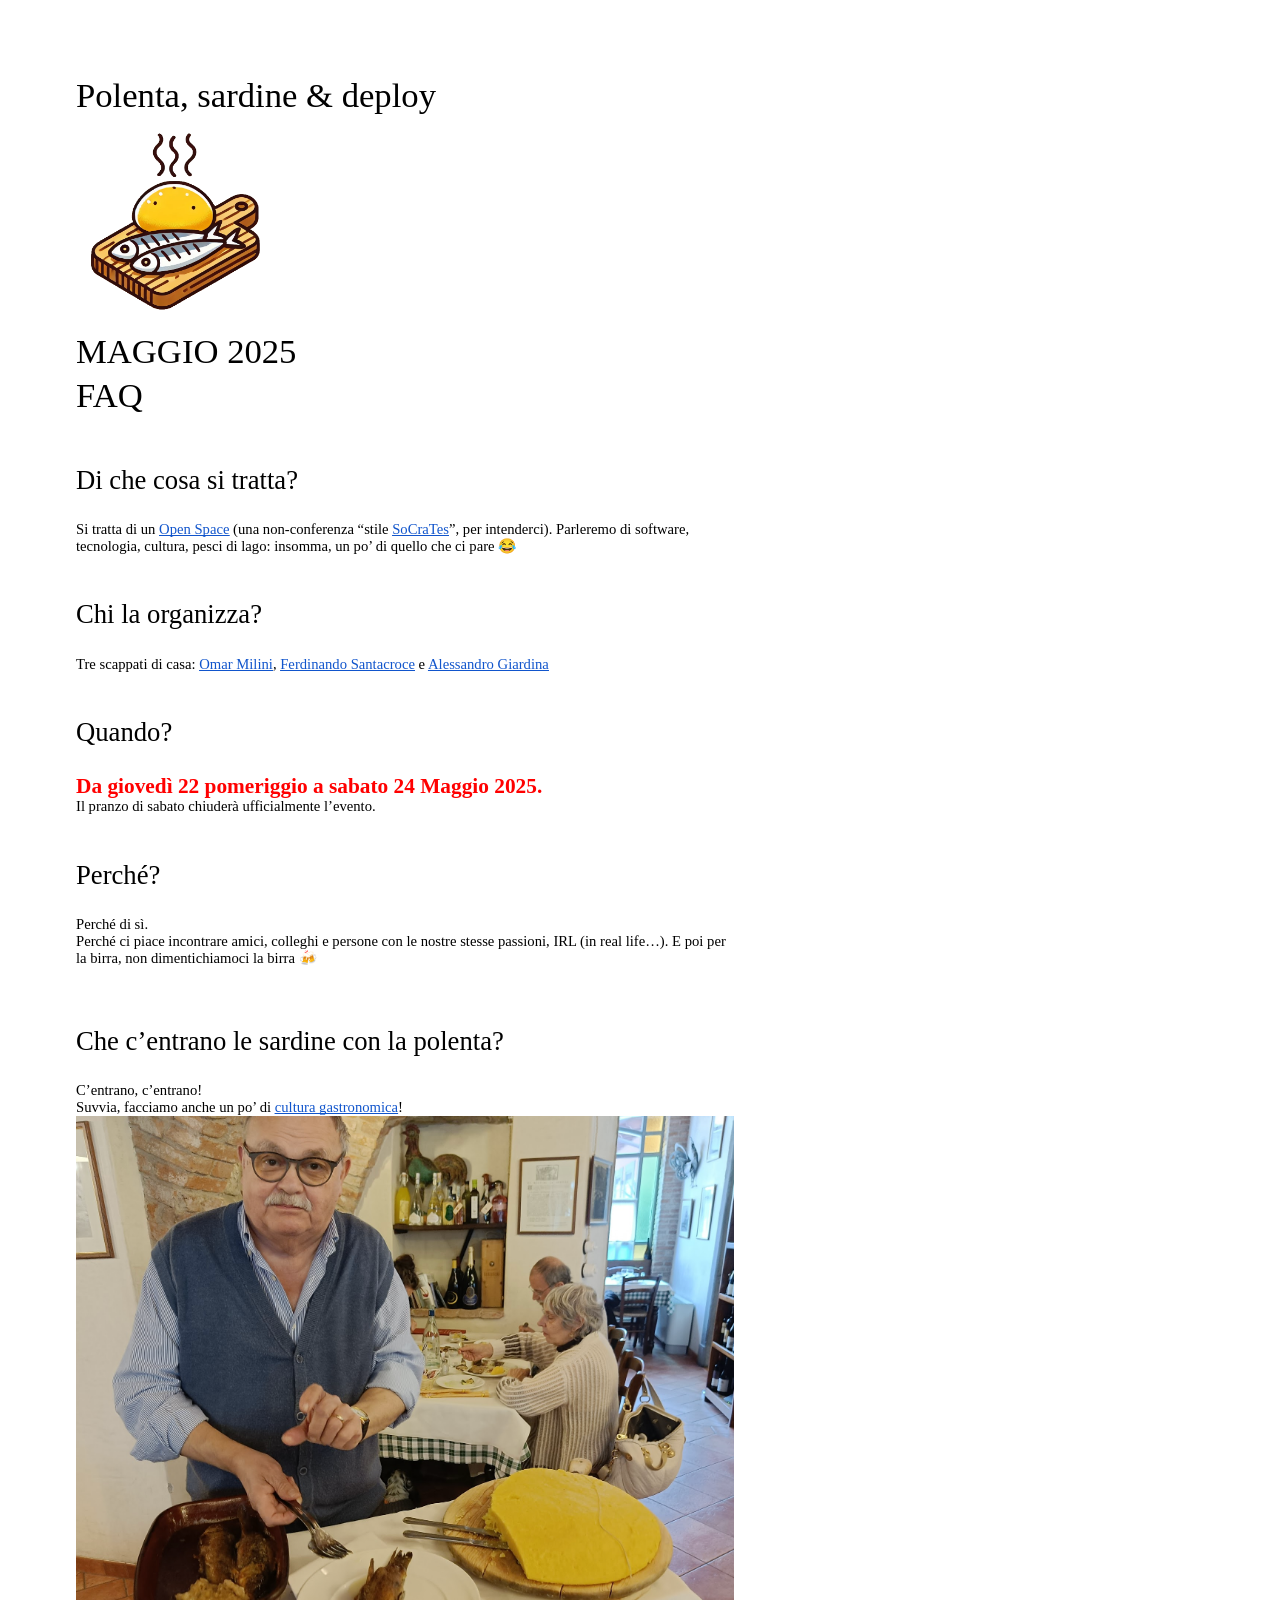
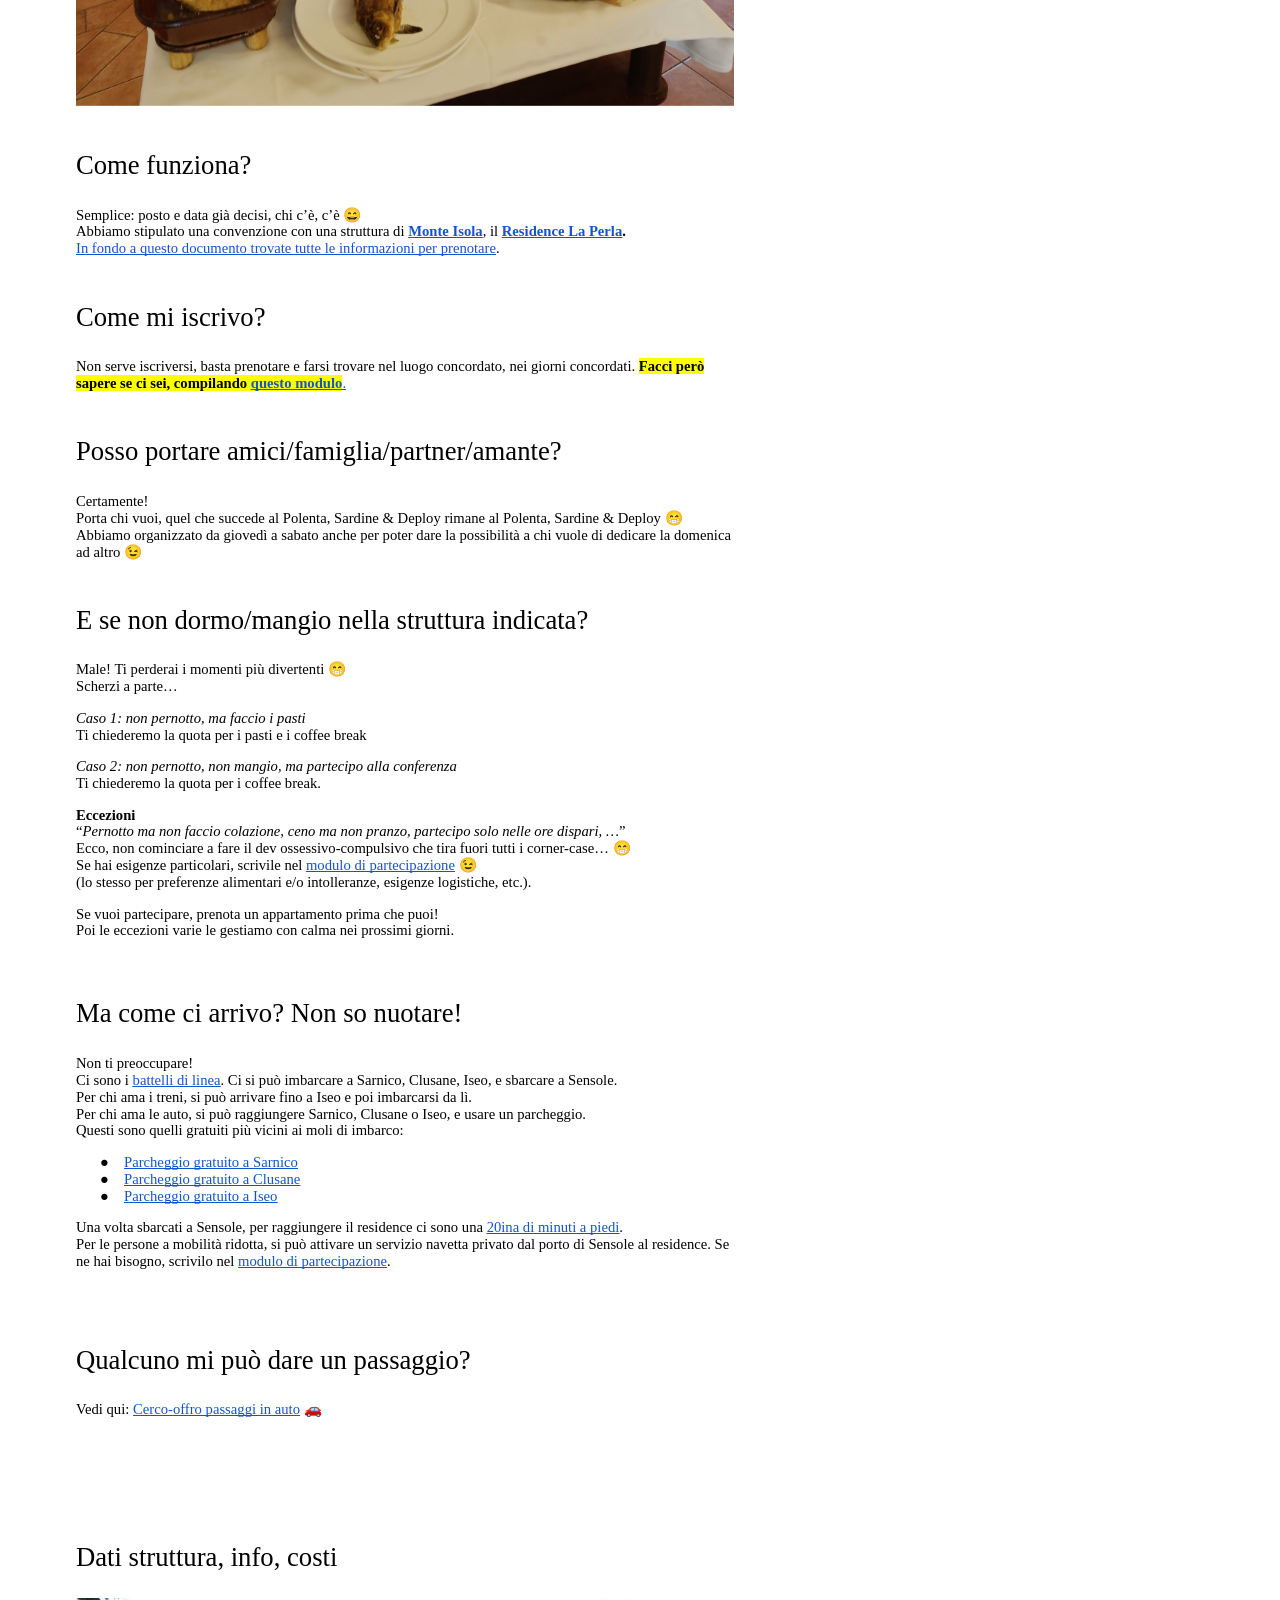
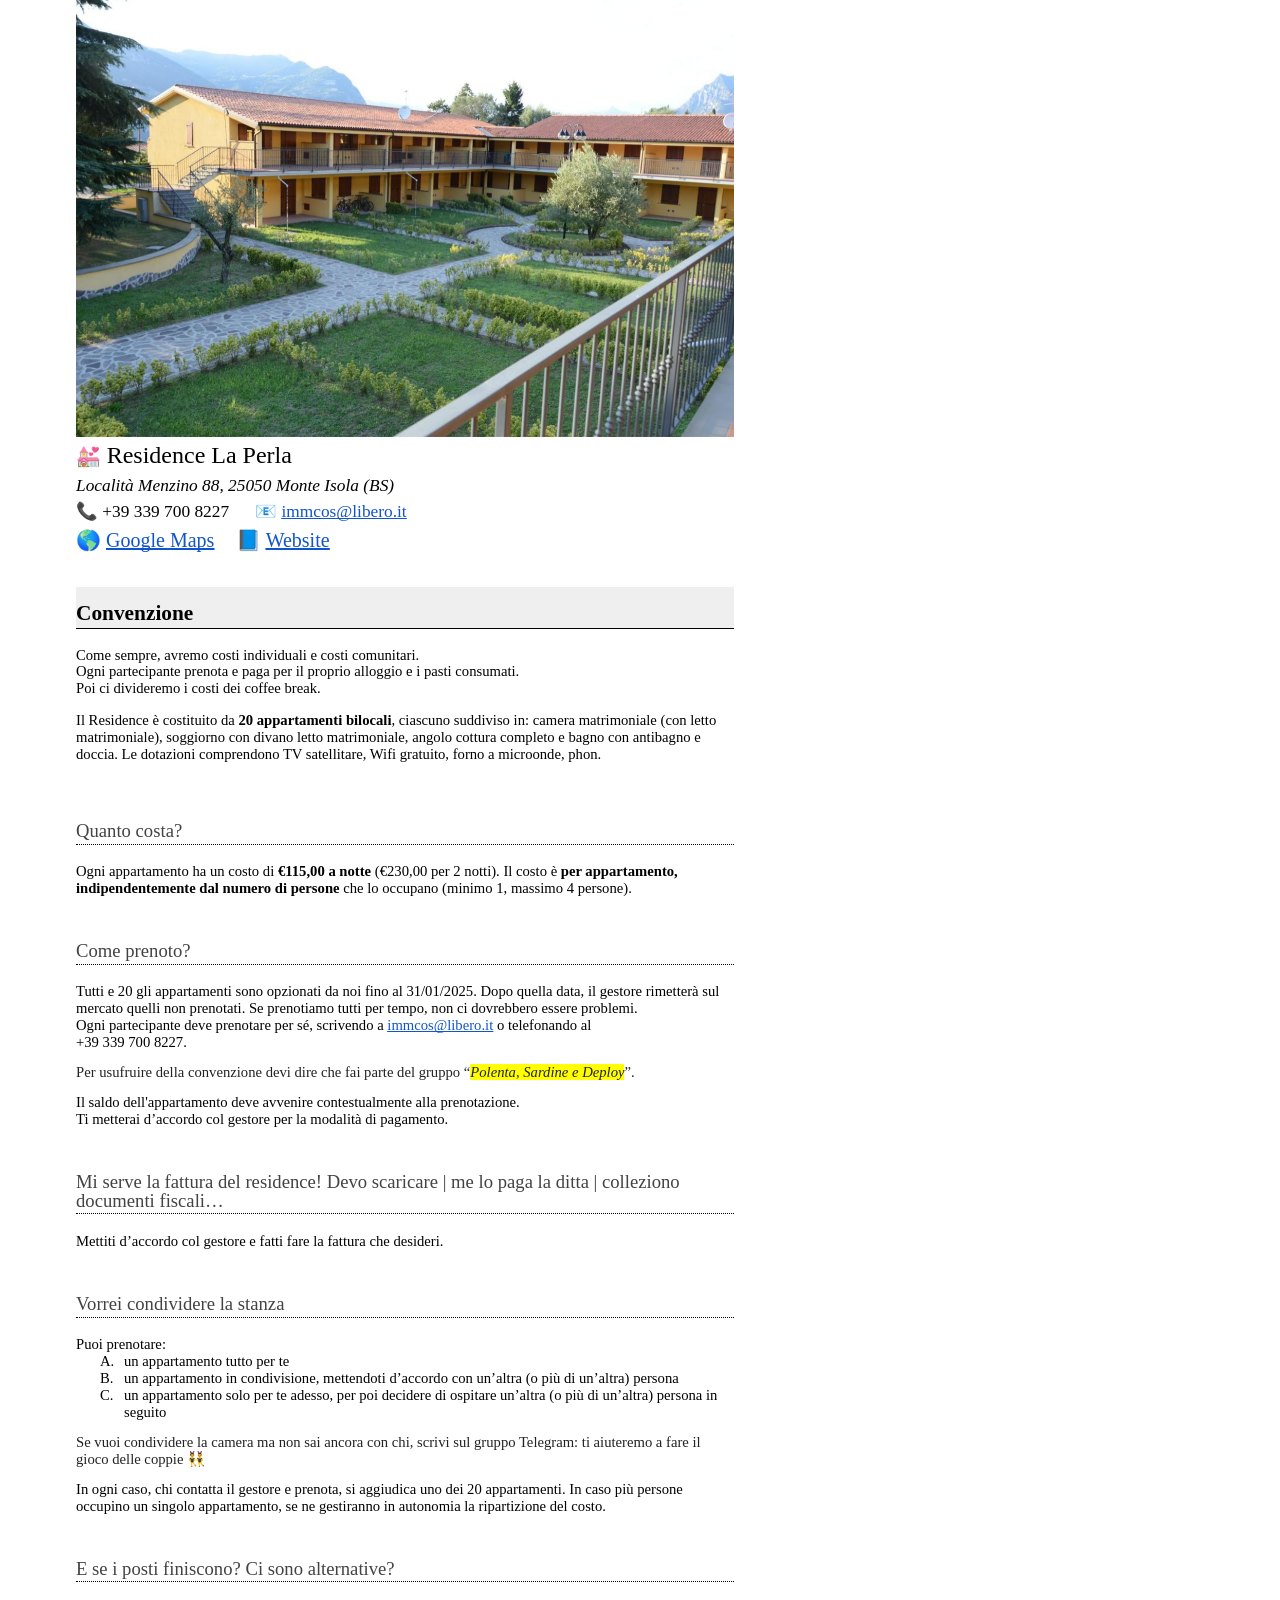
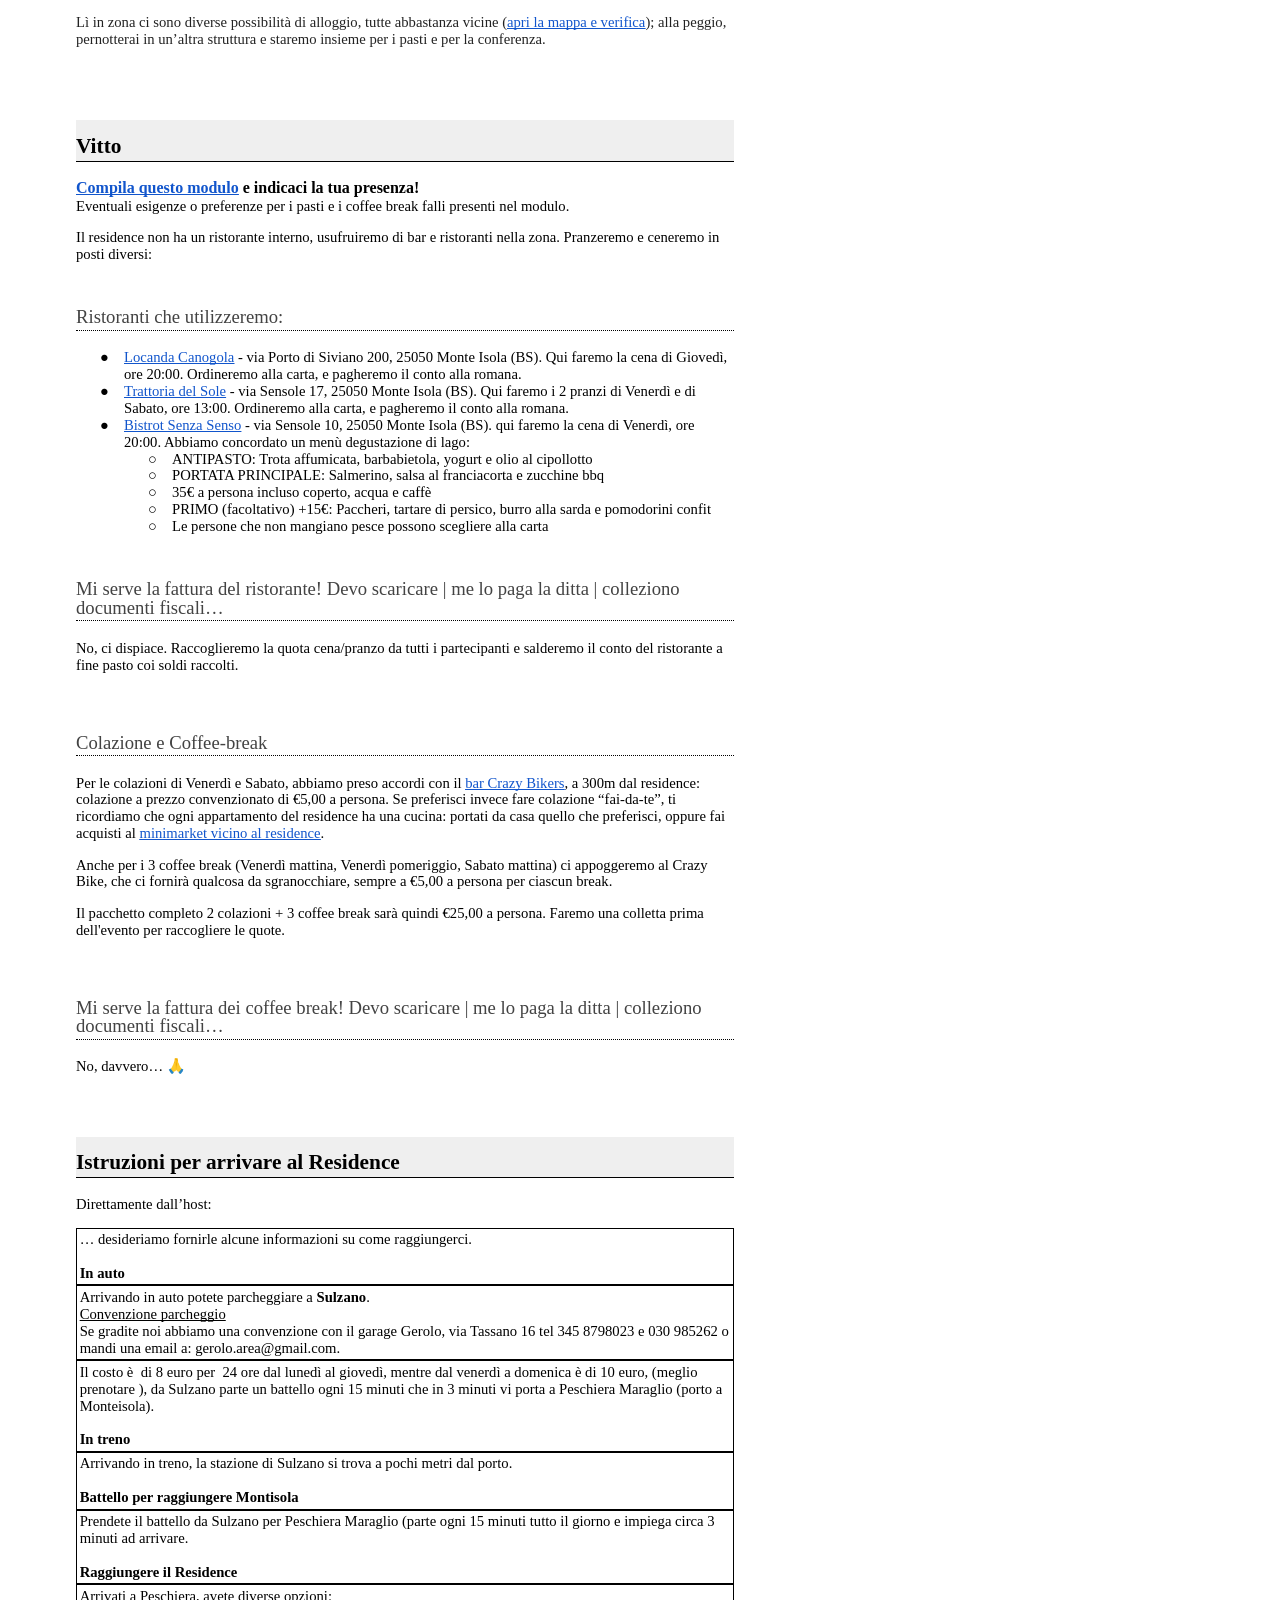
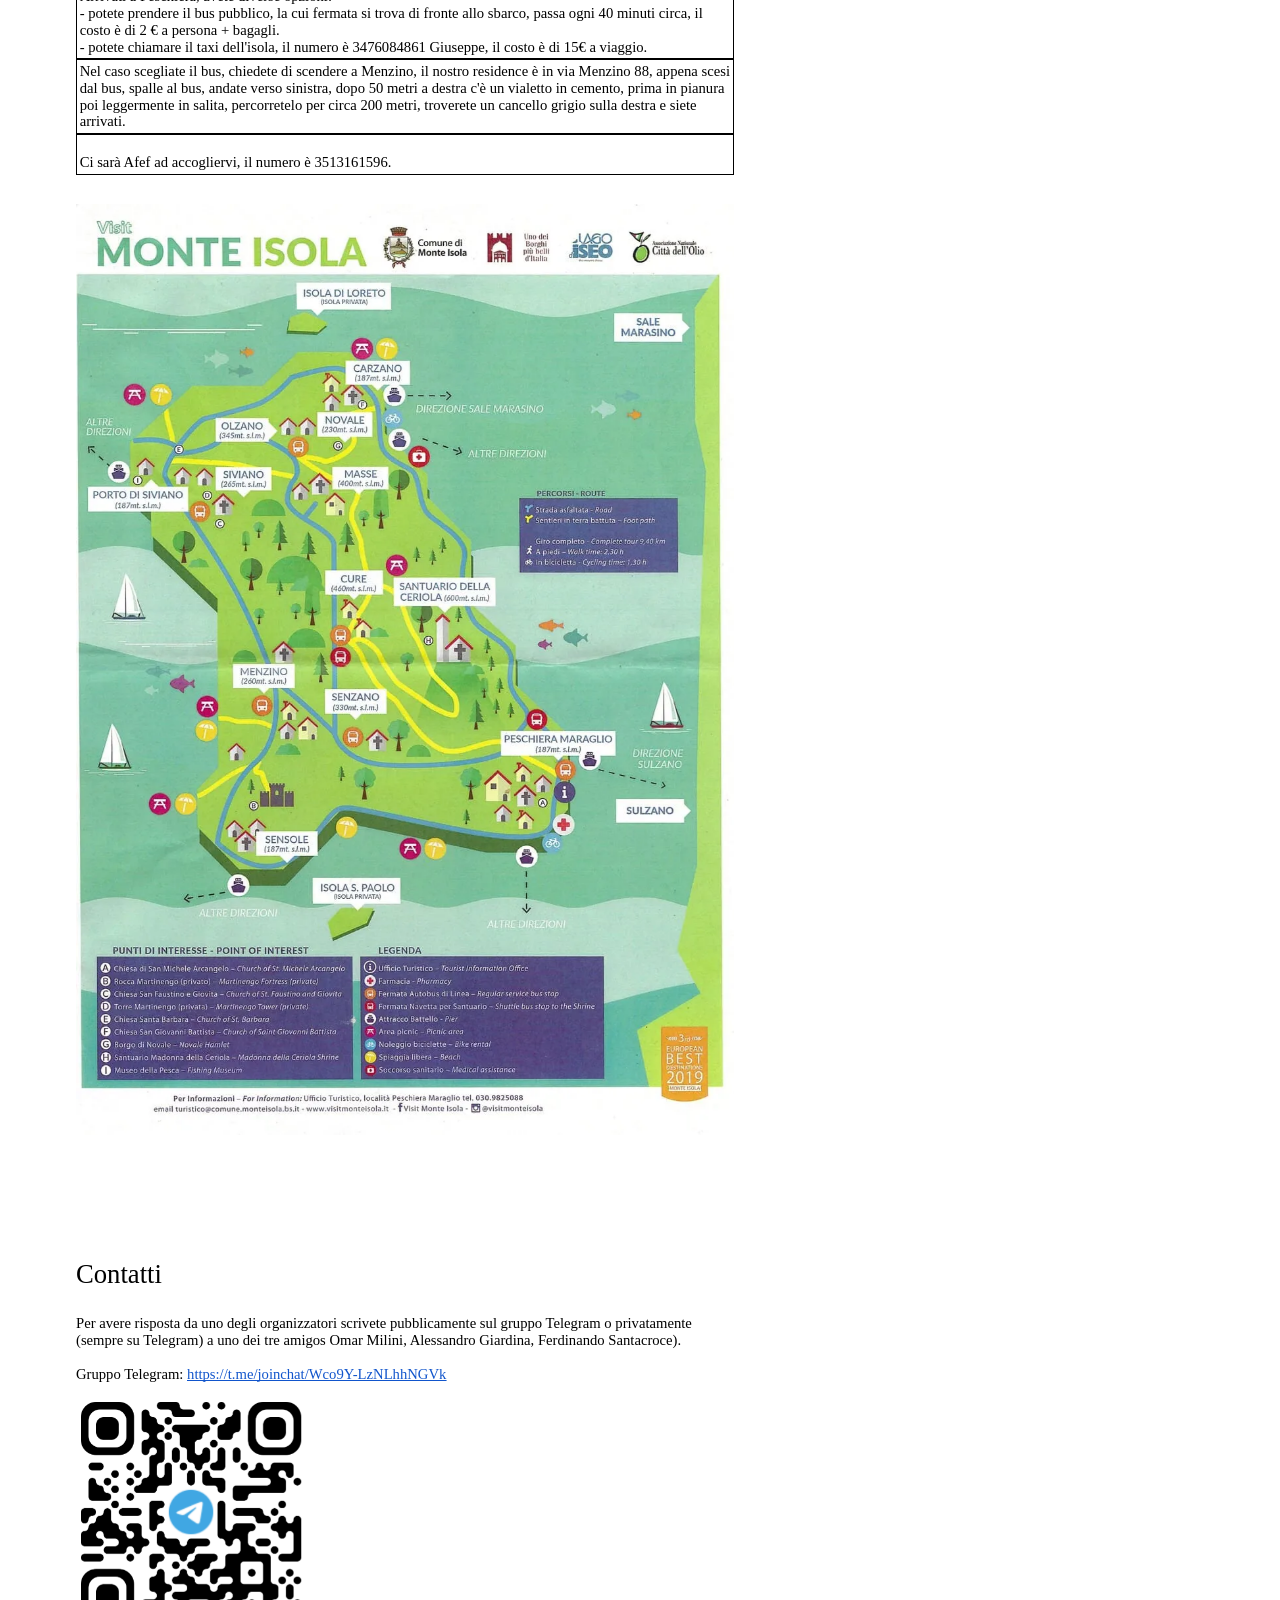
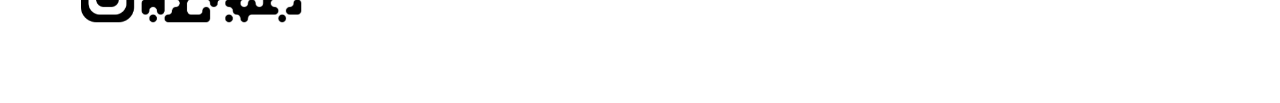
==== src/index.html @ 8df23fcb "feat: new, impoved UI copied from FAQs" ====
<html><head><meta content="text/html; charset=UTF-8" http-equiv="content-type"><style type="text/css">@import url(https://themes.googleusercontent.com/fonts/css?kit=LQfTY8-WS7S6RP_29Lu5dLetF-41H8SYWBcdNyyAQiZOAOKwgLD3OFWU6qJv9MG3);.lst-kix_561k3ydns3uu-4>li{counter-increment:lst-ctn-kix_561k3ydns3uu-4}ol.lst-kix_561k3ydns3uu-0.start{counter-reset:lst-ctn-kix_561k3ydns3uu-0 0}ul.lst-kix_s0vwo1vzavef-8{list-style-type:none}.lst-kix_poyidcszsy5t-5>li:before{content:"\0025a0   "}ul.lst-kix_s0vwo1vzavef-7{list-style-type:none}.lst-kix_poyidcszsy5t-6>li:before{content:"\0025cf   "}.lst-kix_poyidcszsy5t-7>li:before{content:"\0025cb   "}.lst-kix_poyidcszsy5t-8>li:before{content:"\0025a0   "}ol.lst-kix_561k3ydns3uu-3.start{counter-reset:lst-ctn-kix_561k3ydns3uu-3 0}.lst-kix_561k3ydns3uu-3>li{counter-increment:lst-ctn-kix_561k3ydns3uu-3}.lst-kix_u42r7cacfz7d-2>li:before{content:"\0025a0   "}.lst-kix_u42r7cacfz7d-3>li:before{content:"\0025cf   "}ol.lst-kix_561k3ydns3uu-8.start{counter-reset:lst-ctn-kix_561k3ydns3uu-8 0}ol.lst-kix_561k3ydns3uu-6.start{counter-reset:lst-ctn-kix_561k3ydns3uu-6 0}.lst-kix_u42r7cacfz7d-5>li:before{content:"\0025a0   "}.lst-kix_u42r7cacfz7d-4>li:before{content:"\0025cb   "}.lst-kix_u42r7cacfz7d-6>li:before{content:"\0025cf   "}.lst-kix_poyidcszsy5t-3>li:before{content:"\0025cf   "}.lst-kix_poyidcszsy5t-4>li:before{content:"\0025cb   "}.lst-kix_u42r7cacfz7d-8>li:before{content:"\0025a0   "}.lst-kix_u42r7cacfz7d-7>li:before{content:"\0025cb   "}.lst-kix_poyidcszsy5t-2>li:before{content:"\0025a0   "}ul.lst-kix_7abxh1cz2wq4-0{list-style-type:none}ul.lst-kix_7abxh1cz2wq4-1{list-style-type:none}.lst-kix_poyidcszsy5t-0>li:before{content:"\0025cf   "}ul.lst-kix_7abxh1cz2wq4-2{list-style-type:none}ul.lst-kix_7abxh1cz2wq4-3{list-style-type:none}ul.lst-kix_7abxh1cz2wq4-4{list-style-type:none}ul.lst-kix_7abxh1cz2wq4-5{list-style-type:none}.lst-kix_poyidcszsy5t-1>li:before{content:"\0025cb   "}ul.lst-kix_7abxh1cz2wq4-6{list-style-type:none}ul.lst-kix_7abxh1cz2wq4-7{list-style-type:none}ul.lst-kix_7abxh1cz2wq4-8{list-style-type:none}.lst-kix_s0vwo1vzavef-1>li:before{content:"\0025cb   "}.lst-kix_s0vwo1vzavef-0>li:before{content:"\0025cf   "}.lst-kix_s0vwo1vzavef-6>li:before{content:"\0025cf   "}ul.lst-kix_tz69rwq9x36a-4{list-style-type:none}ul.lst-kix_tz69rwq9x36a-3{list-style-type:none}.lst-kix_561k3ydns3uu-5>li:before{content:"" counter(lst-ctn-kix_561k3ydns3uu-5,lower-roman) ". "}ul.lst-kix_tz69rwq9x36a-2{list-style-type:none}ul.lst-kix_tz69rwq9x36a-1{list-style-type:none}.lst-kix_561k3ydns3uu-6>li:before{content:"" counter(lst-ctn-kix_561k3ydns3uu-6,decimal) ". "}.lst-kix_s0vwo1vzavef-5>li:before{content:"\0025a0   "}ul.lst-kix_tz69rwq9x36a-0{list-style-type:none}.lst-kix_s0vwo1vzavef-4>li:before{content:"\0025cb   "}.lst-kix_561k3ydns3uu-8>li:before{content:"" counter(lst-ctn-kix_561k3ydns3uu-8,lower-roman) ". "}.lst-kix_s0vwo1vzavef-3>li:before{content:"\0025cf   "}.lst-kix_561k3ydns3uu-7>li:before{content:"" counter(lst-ctn-kix_561k3ydns3uu-7,lower-latin) ". "}.lst-kix_s0vwo1vzavef-2>li:before{content:"\0025a0   "}ol.lst-kix_561k3ydns3uu-1.start{counter-reset:lst-ctn-kix_561k3ydns3uu-1 0}.lst-kix_561k3ydns3uu-4>li:before{content:"" counter(lst-ctn-kix_561k3ydns3uu-4,lower-latin) ". "}.lst-kix_s0vwo1vzavef-7>li:before{content:"\0025cb   "}.lst-kix_561k3ydns3uu-3>li:before{content:"" counter(lst-ctn-kix_561k3ydns3uu-3,decimal) ". "}.lst-kix_561k3ydns3uu-2>li{counter-increment:lst-ctn-kix_561k3ydns3uu-2}.lst-kix_561k3ydns3uu-2>li:before{content:"" counter(lst-ctn-kix_561k3ydns3uu-2,lower-roman) ". "}.lst-kix_s0vwo1vzavef-8>li:before{content:"\0025a0   "}.lst-kix_561k3ydns3uu-5>li{counter-increment:lst-ctn-kix_561k3ydns3uu-5}.lst-kix_561k3ydns3uu-0>li:before{content:"" counter(lst-ctn-kix_561k3ydns3uu-0,upper-latin) ". "}.lst-kix_7abxh1cz2wq4-8>li:before{content:"\0025a0   "}.lst-kix_561k3ydns3uu-1>li:before{content:"" counter(lst-ctn-kix_561k3ydns3uu-1,lower-latin) ". "}.lst-kix_561k3ydns3uu-8>li{counter-increment:lst-ctn-kix_561k3ydns3uu-8}ol.lst-kix_561k3ydns3uu-7.start{counter-reset:lst-ctn-kix_561k3ydns3uu-7 0}ul.lst-kix_poyidcszsy5t-8{list-style-type:none}ul.lst-kix_poyidcszsy5t-7{list-style-type:none}.lst-kix_7abxh1cz2wq4-7>li:before{content:"\0025cb   "}.lst-kix_7abxh1cz2wq4-6>li:before{content:"\0025cf   "}.lst-kix_7abxh1cz2wq4-4>li:before{content:"\0025cb   "}.lst-kix_7abxh1cz2wq4-3>li:before{content:"\0025cf   "}.lst-kix_7abxh1cz2wq4-5>li:before{content:"\0025a0   "}.lst-kix_7abxh1cz2wq4-0>li:before{content:"\0025cf   "}.lst-kix_7abxh1cz2wq4-1>li:before{content:"\0025cb   "}.lst-kix_7abxh1cz2wq4-2>li:before{content:"\0025a0   "}.lst-kix_2oaytfofjln9-5>li:before{content:"\0025a0   "}ul.lst-kix_tz69rwq9x36a-8{list-style-type:none}ul.lst-kix_tz69rwq9x36a-7{list-style-type:none}ul.lst-kix_tz69rwq9x36a-6{list-style-type:none}.lst-kix_2oaytfofjln9-6>li:before{content:"\0025cf   "}ul.lst-kix_tz69rwq9x36a-5{list-style-type:none}.lst-kix_2oaytfofjln9-7>li:before{content:"\0025cb   "}.lst-kix_2oaytfofjln9-8>li:before{content:"\0025a0   "}ul.lst-kix_poyidcszsy5t-2{list-style-type:none}ul.lst-kix_poyidcszsy5t-1{list-style-type:none}ol.lst-kix_561k3ydns3uu-2.start{counter-reset:lst-ctn-kix_561k3ydns3uu-2 0}ul.lst-kix_poyidcszsy5t-0{list-style-type:none}ul.lst-kix_poyidcszsy5t-6{list-style-type:none}ul.lst-kix_poyidcszsy5t-5{list-style-type:none}ul.lst-kix_poyidcszsy5t-4{list-style-type:none}ul.lst-kix_poyidcszsy5t-3{list-style-type:none}.lst-kix_561k3ydns3uu-7>li{counter-increment:lst-ctn-kix_561k3ydns3uu-7}.lst-kix_tz69rwq9x36a-3>li:before{content:"\0025cf   "}.lst-kix_tz69rwq9x36a-5>li:before{content:"\0025a0   "}.lst-kix_ivrfqybz5ep3-8>li:before{content:"\0025a0   "}.lst-kix_561k3ydns3uu-1>li{counter-increment:lst-ctn-kix_561k3ydns3uu-1}.lst-kix_tz69rwq9x36a-2>li:before{content:"\0025a0   "}.lst-kix_tz69rwq9x36a-6>li:before{content:"\0025cf   "}ul.lst-kix_2oaytfofjln9-7{list-style-type:none}.lst-kix_ivrfqybz5ep3-5>li:before{content:"\0025a0   "}ul.lst-kix_2oaytfofjln9-6{list-style-type:none}ul.lst-kix_2oaytfofjln9-8{list-style-type:none}.lst-kix_tz69rwq9x36a-1>li:before{content:"\0025cb   "}.lst-kix_tz69rwq9x36a-7>li:before{content:"\0025cb   "}.lst-kix_ivrfqybz5ep3-7>li:before{content:"\0025cb   "}ol.lst-kix_561k3ydns3uu-5.start{counter-reset:lst-ctn-kix_561k3ydns3uu-5 0}.lst-kix_ivrfqybz5ep3-6>li:before{content:"\0025cf   "}.lst-kix_tz69rwq9x36a-0>li:before{content:"\0025cf   "}.lst-kix_tz69rwq9x36a-8>li:before{content:"\0025a0   "}ul.lst-kix_2oaytfofjln9-1{list-style-type:none}ul.lst-kix_2oaytfofjln9-0{list-style-type:none}ul.lst-kix_2oaytfofjln9-3{list-style-type:none}ul.lst-kix_2oaytfofjln9-2{list-style-type:none}ul.lst-kix_2oaytfofjln9-5{list-style-type:none}.lst-kix_2oaytfofjln9-4>li:before{content:"\0025cb   "}ul.lst-kix_2oaytfofjln9-4{list-style-type:none}.lst-kix_2oaytfofjln9-3>li:before{content:"\0025cf   "}.lst-kix_561k3ydns3uu-0>li{counter-increment:lst-ctn-kix_561k3ydns3uu-0}.lst-kix_561k3ydns3uu-6>li{counter-increment:lst-ctn-kix_561k3ydns3uu-6}.lst-kix_2oaytfofjln9-2>li:before{content:"\0025a0   "}.lst-kix_tz69rwq9x36a-4>li:before{content:"\0025cb   "}.lst-kix_u42r7cacfz7d-1>li:before{content:"\0025cb   "}ul.lst-kix_ivrfqybz5ep3-7{list-style-type:none}ul.lst-kix_ivrfqybz5ep3-8{list-style-type:none}.lst-kix_u42r7cacfz7d-0>li:before{content:"\0025cf   "}ul.lst-kix_ivrfqybz5ep3-5{list-style-type:none}.lst-kix_2oaytfofjln9-1>li:before{content:"\0025cb   "}ul.lst-kix_ivrfqybz5ep3-6{list-style-type:none}ol.lst-kix_561k3ydns3uu-3{list-style-type:none}ol.lst-kix_561k3ydns3uu-2{list-style-type:none}ol.lst-kix_561k3ydns3uu-1{list-style-type:none}.lst-kix_2oaytfofjln9-0>li:before{content:"\0025cf   "}ol.lst-kix_561k3ydns3uu-0{list-style-type:none}ul.lst-kix_u42r7cacfz7d-8{list-style-type:none}ol.lst-kix_561k3ydns3uu-7{list-style-type:none}ul.lst-kix_u42r7cacfz7d-7{list-style-type:none}ol.lst-kix_561k3ydns3uu-6{list-style-type:none}ul.lst-kix_ivrfqybz5ep3-0{list-style-type:none}ol.lst-kix_561k3ydns3uu-5{list-style-type:none}ol.lst-kix_561k3ydns3uu-4{list-style-type:none}ul.lst-kix_u42r7cacfz7d-4{list-style-type:none}ul.lst-kix_ivrfqybz5ep3-3{list-style-type:none}ul.lst-kix_u42r7cacfz7d-3{list-style-type:none}ul.lst-kix_ivrfqybz5ep3-4{list-style-type:none}li.li-bullet-0:before{margin-left:-18pt;white-space:nowrap;display:inline-block;min-width:18pt}ul.lst-kix_u42r7cacfz7d-6{list-style-type:none}ul.lst-kix_ivrfqybz5ep3-1{list-style-type:none}ul.lst-kix_u42r7cacfz7d-5{list-style-type:none}ol.lst-kix_561k3ydns3uu-8{list-style-type:none}ul.lst-kix_ivrfqybz5ep3-2{list-style-type:none}ul.lst-kix_u42r7cacfz7d-0{list-style-type:none}ul.lst-kix_s0vwo1vzavef-4{list-style-type:none}.lst-kix_ivrfqybz5ep3-1>li:before{content:"\0025cb   "}ol.lst-kix_561k3ydns3uu-4.start{counter-reset:lst-ctn-kix_561k3ydns3uu-4 0}ul.lst-kix_s0vwo1vzavef-3{list-style-type:none}ul.lst-kix_u42r7cacfz7d-2{list-style-type:none}ul.lst-kix_s0vwo1vzavef-6{list-style-type:none}ul.lst-kix_u42r7cacfz7d-1{list-style-type:none}ul.lst-kix_s0vwo1vzavef-5{list-style-type:none}ul.lst-kix_s0vwo1vzavef-0{list-style-type:none}ul.lst-kix_s0vwo1vzavef-2{list-style-type:none}.lst-kix_ivrfqybz5ep3-0>li:before{content:"\0025cf   "}.lst-kix_ivrfqybz5ep3-4>li:before{content:"\0025cb   "}ul.lst-kix_s0vwo1vzavef-1{list-style-type:none}.lst-kix_ivrfqybz5ep3-3>li:before{content:"\0025cf   "}.lst-kix_ivrfqybz5ep3-2>li:before{content:"\0025a0   "}ol{margin:0;padding:0}table td,table th{padding:0}.c4{border-right-style:solid;padding-top:2pt;border-top-width:1pt;border-bottom-color:#000000;border-right-width:1pt;padding-left:2pt;border-left-color:#000000;padding-bottom:2pt;line-height:1.15;border-right-color:#000000;border-left-width:1pt;border-top-style:solid;border-left-style:solid;border-bottom-width:1pt;border-top-color:#000000;border-bottom-style:solid;orphans:2;widows:2;text-align:left;padding-right:2pt}.c19{background-color:#efefef;padding-top:10pt;border-bottom-color:#000000;border-bottom-width:1pt;padding-bottom:2pt;line-height:1.15;border-bottom-style:solid;page-break-after:avoid;orphans:2;widows:2;text-align:left}.c12{background-color:#ffffff;padding-top:20pt;border-bottom-color:#000000;border-bottom-width:1pt;padding-bottom:2pt;line-height:1.0;border-bottom-style:dotted;page-break-after:avoid;orphans:2;widows:2;text-align:left}.c8{background-color:#ffffff;padding-top:10pt;padding-bottom:10pt;line-height:1.15;orphans:2;widows:2;text-align:left;height:11pt}.c35{padding-top:0pt;padding-bottom:3pt;line-height:1.15;page-break-after:avoid;orphans:2;widows:2;text-align:center}.c20{color:#000000;font-weight:700;text-decoration:none;vertical-align:baseline;font-size:12pt;font-family:"Open Sans";font-style:normal}.c11{padding-top:20pt;padding-bottom:6pt;line-height:1.15;page-break-after:avoid;orphans:2;widows:2;text-align:left}.c23{background-color:#ffffff;padding-top:10pt;padding-bottom:10pt;line-height:1.15;orphans:2;widows:2;text-align:left}.c2{color:#000000;font-weight:500;text-decoration:none;vertical-align:baseline;font-size:11pt;font-family:"Open Sans";font-style:normal}.c38{padding-top:0pt;padding-bottom:3pt;line-height:1.15;page-break-after:avoid;orphans:2;widows:2;text-align:left}.c0{padding-top:0pt;padding-bottom:0pt;line-height:1.15;orphans:2;widows:2;text-align:left;height:11pt}.c13{color:#000000;font-weight:700;text-decoration:none;vertical-align:baseline;font-size:16pt;font-family:"Open Sans";font-style:normal}.c29{padding-top:0pt;padding-bottom:0pt;line-height:1.5;orphans:2;widows:2;text-align:left}.c6{padding-top:0pt;padding-bottom:0pt;line-height:1.15;orphans:2;widows:2;text-align:left}.c44{color:#ff0000;text-decoration:none;vertical-align:baseline;font-size:16pt;font-style:normal}.c17{color:#ffffff;text-decoration:none;vertical-align:baseline;font-size:10pt;font-style:normal}.c10{color:#000000;text-decoration:none;vertical-align:baseline;font-size:11pt;font-style:italic}.c36{color:#434343;text-decoration:none;vertical-align:baseline;font-size:14pt;font-style:normal}.c7{color:#000000;text-decoration:none;vertical-align:baseline;font-size:20pt;font-style:normal}.c30{color:#222222;text-decoration:none;vertical-align:baseline;font-size:11pt;font-style:normal}.c21{color:#000000;text-decoration:none;vertical-align:baseline;font-style:normal}.c24{color:#000000;text-decoration:none;vertical-align:baseline;font-style:italic}.c5{text-decoration-skip-ink:none;-webkit-text-decoration-skip:none;color:#1155cc;text-decoration:underline}.c15{background-color:#ffff00;color:#222222;font-style:italic}.c37{text-decoration-skip-ink:none;-webkit-text-decoration-skip:none;text-decoration:underline}.c25{font-weight:400;font-size:26pt;font-family:"Bangers"}.c14{background-color:#ffff00;font-weight:700;font-family:"Open Sans"}.c1{font-size:13pt;font-weight:500;font-family:"Open Sans"}.c39{background-color:#ffffff;max-width:493.4pt;padding:51pt 51pt 51pt 51pt}.c40{padding:0;margin:0}.c18{margin-left:36pt;padding-left:0pt}.c22{font-weight:700;font-family:"Open Sans"}.c33{margin-left:72pt;padding-left:0pt}.c9{color:inherit;text-decoration:inherit}.c3{font-weight:500;font-family:"Open Sans"}.c28{font-size:17pt}.c41{font-size:12pt}.c43{font-size:26pt}.c31{color:#222222}.c26{font-size:13pt}.c42{font-size:18pt}.c34{height:20pt}.c32{font-size:11pt}.c16{font-size:15pt}.c27{font-style:italic}.title{padding-top:0pt;color:#000000;font-weight:500;font-size:26pt;padding-bottom:3pt;font-family:"Open Sans";line-height:1.15;page-break-after:avoid;orphans:2;widows:2;text-align:left}.subtitle{padding-top:0pt;color:#666666;font-weight:500;font-size:15pt;padding-bottom:16pt;font-family:"Arial";line-height:1.15;page-break-after:avoid;orphans:2;widows:2;text-align:left}li{color:#000000;font-weight:500;font-size:11pt;font-family:"Open Sans"}p{margin:0;color:#000000;font-weight:500;font-size:11pt;font-family:"Open Sans"}h1{padding-top:20pt;color:#000000;font-weight:500;font-size:20pt;padding-bottom:6pt;font-family:"Open Sans";line-height:1.15;page-break-after:avoid;orphans:2;widows:2;text-align:left}h2{padding-top:10pt;color:#000000;border-bottom-color:#000000;font-weight:700;font-size:16pt;padding-bottom:2pt;line-height:1.15;page-break-after:avoid;background-color:#efefef;border-bottom-width:1pt;font-family:"Open Sans";border-bottom-style:solid;orphans:2;widows:2;text-align:left}h3{padding-top:20pt;color:#434343;border-bottom-color:#000000;font-weight:500;font-size:14pt;padding-bottom:2pt;line-height:1.0;page-break-after:avoid;background-color:#ffffff;border-bottom-width:1pt;font-family:"Open Sans";border-bottom-style:dotted;orphans:2;widows:2;text-align:left}h4{padding-top:0pt;color:#000000;font-weight:700;font-size:12pt;padding-bottom:0pt;font-family:"Open Sans";line-height:1.15;page-break-after:avoid;orphans:2;widows:2;text-align:left}h5{padding-top:12pt;color:#666666;font-weight:500;font-size:11pt;padding-bottom:4pt;font-family:"Open Sans";line-height:1.15;page-break-after:avoid;orphans:2;widows:2;text-align:left}h6{padding-top:12pt;color:#666666;font-weight:500;font-size:11pt;padding-bottom:4pt;font-family:"Open Sans";line-height:1.15;page-break-after:avoid;font-style:italic;orphans:2;widows:2;text-align:left}</style></head><body class="c39 doc-content"><p class="c35 title" id="h.g6r8oyya8n5s"><span class="c21 c25">Polenta, sardine &amp; deploy</span></p><p class="c35 title" id="h.81ztm8y26mv7"><span style="overflow: hidden; display: inline-block; margin: 0.00px 0.00px; border: 0.00px solid #000000; transform: rotate(0.00rad) translateZ(0px); -webkit-transform: rotate(0.00rad) translateZ(0px); width: 203.15px; height: 208.46px;"><img alt="" src="images/image2.png" style="width: 203.15px; height: 208.46px; margin-left: 0.00px; margin-top: 0.00px; transform: rotate(0.00rad) translateZ(0px); -webkit-transform: rotate(0.00rad) translateZ(0px);" title=""></span></p><p class="c35 title" id="h.4nbstdt1wxhs"><span class="c21 c25">MAGGIO 2025</span></p><p class="c38 title" id="h.hhzniy94yg7y"><span class="c21 c3 c43">FAQ</span></p><h1 class="c11" id="h.jjs3tgtqxb6i"><span class="c7 c3">Di che cosa si tratta?</span></h1><p class="c6"><span class="c3">Si tratta di un </span><span class="c5 c3"><a class="c9" href="https://www.google.com/url?q=https://agilecoachcamp.org/tiki-index.php?page%3DOpenSpace&amp;sa=D&amp;source=editors&amp;ust=1748041505621597&amp;usg=AOvVaw3VD99wcRrRGi5JVz_FUlEC">Open Space</a></span><span class="c3">&nbsp;(una non-conferenza &ldquo;stile </span><span class="c5 c3"><a class="c9" href="https://www.google.com/url?q=https://www.socrates-conference.it/&amp;sa=D&amp;source=editors&amp;ust=1748041505621880&amp;usg=AOvVaw1213ubxBdzUEGAFF0Z64f9">SoCraTes</a></span><span class="c3">&rdquo;, per intenderci). Parleremo di software, tecnologia, cultura, </span><span>pesci di lago</span><span class="c3">: insomma, un po&rsquo; di quello che ci pare &#128514;</span></p><h1 class="c11" id="h.f22waulx27q9"><span class="c7 c3">Chi la organizza?</span></h1><p class="c6"><span class="c3">Tre scappati di casa: </span><span class="c5 c3"><a class="c9" href="https://www.google.com/url?q=https://www.linkedin.com/in/omar-milini/&amp;sa=D&amp;source=editors&amp;ust=1748041505622399&amp;usg=AOvVaw06vuBcdo_9KhwUbYUhAWNi">Omar Milini</a></span><span class="c3">, </span><span class="c5 c3"><a class="c9" href="https://www.google.com/url?q=https://www.linkedin.com/in/ferdinandosantacroce/&amp;sa=D&amp;source=editors&amp;ust=1748041505622544&amp;usg=AOvVaw3n4ExNcgjs2ur4IfwbrAP5">Ferdinando Santacroce</a></span><span>&nbsp;e </span><span class="c5"><a class="c9" href="https://www.google.com/url?q=http://linkedin.com/in/idngarda&amp;sa=D&amp;source=editors&amp;ust=1748041505622665&amp;usg=AOvVaw0ks80WMBNQ57zUKKlyojzs">Alessandro Giardina</a></span></p><h1 class="c11" id="h.nq7h3rn7zi3m"><span class="c7 c3">Quando?</span></h1><p class="c6"><span class="c22 c44">Da gioved&igrave; 22 pomeriggio a sabato 24 Maggio 2025.</span></p><p class="c6"><span class="c2">Il pranzo di sabato chiuder&agrave; ufficialmente l&rsquo;evento.</span></p><h1 class="c11" id="h.hkoqski0u3sa"><span class="c7 c3">Perch&eacute;?</span></h1><p class="c6"><span class="c3">Perch&eacute; </span><span class="c2">di s&igrave;.</span></p><p class="c6"><span>Perch&eacute; ci piace</span><span class="c3">&nbsp;incontrare amici, colleghi e persone con le nostre stesse passioni, IRL (in real life&hellip;).</span><span>&nbsp;</span><span class="c2">E poi per la birra, non dimentichiamoci la birra &#127867;</span></p><p class="c0"><span class="c2"></span></p><h1 class="c11" id="h.3qj3ytn7nnr6"><span class="c7 c3">Che c&rsquo;entrano le sardine con la polenta?</span></h1><p class="c6"><span class="c2">C&rsquo;entrano, c&rsquo;entrano!</span></p><p class="c6"><span>Suvvia, facciamo anche un po&rsquo; di </span><span class="c5"><a class="c9" href="https://www.google.com/url?q=https://www.bresciatourism.it/cosa-fare/sardina-monte-isola/&amp;sa=D&amp;source=editors&amp;ust=1748041505623951&amp;usg=AOvVaw25yHHET64VJlslxn3UtMRc">cultura gastronomica</a></span><span class="c2">!</span></p><p class="c6"><span style="overflow: hidden; display: inline-block; margin: 0.00px 0.00px; border: 0.00px solid #000000; transform: rotate(0.00rad) translateZ(0px); -webkit-transform: rotate(0.00rad) translateZ(0px); width: 657.64px; height: 589.33px;"><img alt="" src="images/image3.png" style="width: 657.64px; height: 589.33px; margin-left: 0.00px; margin-top: 0.00px; transform: rotate(0.00rad) translateZ(0px); -webkit-transform: rotate(0.00rad) translateZ(0px);" title=""></span></p><h1 class="c11" id="h.s4pk29kqiqyd"><span class="c7 c3">Come funziona?</span></h1><p class="c6"><span class="c2">Semplice: posto e data gi&agrave; decisi, chi c&rsquo;&egrave;, c&rsquo;&egrave; &#128516;</span></p><p class="c6"><span class="c3">Abbiamo stipulato una convenzione con una struttura di </span><span class="c5 c22"><a class="c9" href="https://www.google.com/url?q=https://it.wikipedia.org/wiki/Monte_Isola&amp;sa=D&amp;source=editors&amp;ust=1748041505624516&amp;usg=AOvVaw01HM_KfP7Pw6hKeF9ynkP1">Monte Isola</a></span><span class="c3">, </span><span>il </span><span class="c5 c22"><a class="c9" href="https://www.google.com/url?q=https://maps.app.goo.gl/RPMfUgCoSD4n3LkG7&amp;sa=D&amp;source=editors&amp;ust=1748041505624665&amp;usg=AOvVaw1hr4VIKk80hBgzqpGWYFNT">Residence La Perla</a></span><span class="c22">.</span><span class="c3">&nbsp;<br></span><span class="c5 c3"><a class="c9" href="#h.qcuzl3ahrm0z">In fondo a questo documento trovate tutte le informazioni per prenotare</a></span><span class="c2">.</span></p><h1 class="c11" id="h.8omnyr70grj"><span class="c7 c3">Come mi iscrivo?</span></h1><p class="c6"><span class="c3">Non serve iscriversi, basta prenotare e farsi trovare nel luogo concordato, nei giorni concordati.</span><span>&nbsp;</span><span class="c14">Facci per&ograve; sapere se ci sei, compilando </span><span class="c5 c14"><a class="c9" href="https://www.google.com/url?q=https://forms.gle/rFraGsJ3TSuvDFyz7&amp;sa=D&amp;source=editors&amp;ust=1748041505625265&amp;usg=AOvVaw01yTyb0se1KGWGkCE6Qzj2">questo modulo</a></span><span class="c5 c3"><a class="c9" href="https://www.google.com/url?q=https://forms.gle/rFraGsJ3TSuvDFyz7&amp;sa=D&amp;source=editors&amp;ust=1748041505625339&amp;usg=AOvVaw3KgQs9AgQyUbVm6gLBg09O">.</a></span></p><h1 class="c11" id="h.om2d0g7529zl"><span class="c3">Posso portare amic</span><span>i</span><span class="c7 c3">/famiglia/partner/amante?</span></h1><p class="c6"><span class="c2">Certamente! </span></p><p class="c6"><span class="c3">Porta chi vuoi, quel che succede al Polenta</span><span>,</span><span class="c3">&nbsp;</span><span>S</span><span class="c3">ardine </span><span>&amp;</span><span class="c3">&nbsp;Deploy rimane al </span><span>Polenta, Sardine &amp; Deploy</span><span class="c2">&nbsp;&#128513;</span></p><p class="c6"><span class="c2">Abbiamo organizzato da gioved&igrave; a sabato anche per poter dare la possibilit&agrave; a chi vuole di dedicare la domenica ad altro &#128521;</span></p><h1 class="c11" id="h.2nsgqotu9rh1"><span class="c3">E se non </span><span>dormo</span><span class="c3">/</span><span>mangio</span><span class="c7 c3">&nbsp;nella struttura indicata?</span></h1><p class="c6"><span class="c2">Male! Ti perderai i momenti pi&ugrave; divertenti &#128513;</span></p><p class="c6"><span class="c2">Scherzi a parte&hellip;</span></p><p class="c0"><span class="c2"></span></p><p class="c6"><span class="c3 c10">Caso 1: non pernotto, ma faccio i pasti</span></p><p class="c6"><span class="c3">Ti chiederemo la quota per i pasti</span><span>&nbsp;e i coffee break</span></p><p class="c0"><span class="c2"></span></p><p class="c6"><span class="c10 c3">Caso 2: non pernotto, non mangio, ma partecipo alla conferenza</span></p><p class="c6"><span class="c3">Ti chiederemo la quota per</span><span>&nbsp;</span><span class="c3">i coffee break.</span></p><p class="c0"><span class="c2"></span></p><p class="c6"><span class="c21 c22 c32">Eccezioni</span></p><p class="c6"><span class="c3">&ldquo;</span><span class="c3 c27">Pernotto ma non </span><span class="c27">faccio colazione,</span><span class="c3 c27">&nbsp;ceno ma non pranzo, partecipo solo nelle ore dispari, &hellip;</span><span class="c2">&rdquo;</span></p><p class="c6"><span class="c3">Ecco, non </span><span>cominciare </span><span class="c3">a fare il dev ossessiv</span><span>o</span><span class="c3">-compulsiv</span><span>o</span><span class="c2">&nbsp;che tira fuori tutti i corner-case&hellip; &#128513; </span></p><p class="c6"><span class="c3">Se </span><span>hai </span><span class="c3">esigenze particolari, </span><span>scrivile</span><span class="c3">&nbsp;nel </span><span class="c5 c3"><a class="c9" href="https://www.google.com/url?q=https://forms.gle/rFraGsJ3TSuvDFyz7&amp;sa=D&amp;source=editors&amp;ust=1748041505628150&amp;usg=AOvVaw0-mzhv1mDTEcqbg46dXIKr">modulo di partecipazione</a></span><span class="c2">&nbsp;&#128521;</span></p><p class="c6"><span class="c2">(lo stesso per preferenze alimentari e/o intolleranze, esigenze logistiche, etc.).</span></p><p class="c0"><span class="c2"></span></p><p class="c6"><span class="c3">Se </span><span>vuoi</span><span class="c3">&nbsp;partecipare, prenota un </span><span>appartamento</span><span class="c3">&nbsp;prima che </span><span>puoi</span><span class="c3">!</span><span class="c2">&nbsp;<br>Poi le eccezioni varie le gestiamo con calma nei prossimi giorni. </span></p><p class="c0"><span class="c2"></span></p><h1 class="c11" id="h.8gghorf1hsty"><span class="c3 c7">Ma come ci arrivo? Non so nuotare!</span></h1><p class="c6"><span>Non ti preoccupare! <br>Ci sono i </span><span class="c5"><a class="c9" href="https://www.google.com/url?q=https://navigazionelagoiseo.it/servizi-di-linea-orari/&amp;sa=D&amp;source=editors&amp;ust=1748041505629296&amp;usg=AOvVaw0RAUm87yIRYN-pZ3S1Yr3Z">battelli di linea</a></span><span class="c2">. Ci si pu&ograve; imbarcare a Sarnico, Clusane, Iseo, e sbarcare a Sensole. </span></p><p class="c6"><span class="c2">Per chi ama i treni, si pu&ograve; arrivare fino a Iseo e poi imbarcarsi da l&igrave;.</span></p><p class="c6"><span class="c2">Per chi ama le auto, si pu&ograve; raggiungere Sarnico, Clusane o Iseo, e usare un parcheggio. <br>Questi sono quelli gratuiti pi&ugrave; vicini ai moli di imbarco:</span></p><p class="c0"><span class="c2"></span></p><ul class="c40 lst-kix_s0vwo1vzavef-0 start"><li class="c6 c18 li-bullet-0"><span class="c5"><a class="c9" href="https://www.google.com/url?q=https://maps.app.goo.gl/ovdWkdN84yNgYFEr6&amp;sa=D&amp;source=editors&amp;ust=1748041505630241&amp;usg=AOvVaw28TkrMywk8SrlQUsvQ5tYr">Parcheggio gratuito a Sarnico</a></span></li><li class="c6 c18 li-bullet-0"><span class="c5"><a class="c9" href="https://www.google.com/url?q=https://maps.app.goo.gl/946ZPJ8rYiB4i2iF6&amp;sa=D&amp;source=editors&amp;ust=1748041505630614&amp;usg=AOvVaw02JQ12LZXTugaOyA5RiWh0">Parcheggio gratuito a Clusane</a></span></li><li class="c6 c18 li-bullet-0"><span class="c5"><a class="c9" href="https://www.google.com/url?q=https://maps.app.goo.gl/okMC1vjVixVGEriB8&amp;sa=D&amp;source=editors&amp;ust=1748041505630905&amp;usg=AOvVaw2rrpc3CFL1Rxx3FRrGb8lK">Parcheggio gratuito a Iseo</a></span></li></ul><p class="c0"><span class="c2"></span></p><p class="c6"><span>Una volta sbarcati a Sensole, per raggiungere il residence ci sono una </span><span class="c5"><a class="c9" href="https://www.google.com/url?q=https://maps.app.goo.gl/s9YAFC9YAWFzZxge6&amp;sa=D&amp;source=editors&amp;ust=1748041505631399&amp;usg=AOvVaw2jWkqBFpi2Aw4DAtqEM4vj">20ina di minuti a piedi</a></span><span class="c2">.</span></p><p class="c6"><span>Per le persone a mobilit&agrave; ridotta, si pu&ograve; attivare un servizio navetta privato dal porto di Sensole al residence. Se ne hai bisogno, scrivilo nel </span><span class="c5"><a class="c9" href="https://www.google.com/url?q=https://forms.gle/rFraGsJ3TSuvDFyz7&amp;sa=D&amp;source=editors&amp;ust=1748041505631808&amp;usg=AOvVaw2WgdWzHfUB5KMmT1Tg13RN">modulo di partecipazione</a></span><span class="c2">.</span></p><p class="c6"><span class="c3 c17">n servizio navetta privato dal porto alla nostra struttura</span></p><p class="c6"><span class="c17 c3">n servizio navetta privato dal porto alla nostra struttura</span></p><h1 class="c11" id="h.9avy9t2hbybb"><span class="c7 c3">Qualcuno mi pu&ograve; dare un passaggio?</span></h1><p class="c6"><span>Vedi qui: </span><span class="c5"><a class="c9" href="https://www.google.com/url?q=https://docs.google.com/spreadsheets/d/1sldScW-dCeaBd3TCdR8uUItyaCCIMYUK2zaHSlj81Ag/edit?usp%3Dsharing&amp;sa=D&amp;source=editors&amp;ust=1748041505632575&amp;usg=AOvVaw17lhuImLDQESLfrkHil957">Cerco-offro passaggi in auto</a></span><span>&nbsp;&#128663;</span></p><h1 class="c11 c34" id="h.ludt641v4tki"><span class="c7 c3"></span></h1><h1 class="c11" id="h.w8fznxldoi0i"><span class="c7 c3">Dati struttura, info, costi</span></h1><p class="c6"><span style="overflow: hidden; display: inline-block; margin: 0.00px 0.00px; border: 0.00px solid #000000; transform: rotate(0.00rad) translateZ(0px); -webkit-transform: rotate(0.00rad) translateZ(0px); width: 657.64px; height: 438.67px;"><img alt="" src="images/image4.png" style="width: 657.64px; height: 438.67px; margin-left: 0.00px; margin-top: 0.00px; transform: rotate(0.00rad) translateZ(0px); -webkit-transform: rotate(0.00rad) translateZ(0px);" title=""></span></p><p class="c29"><span class="c3 c16">&#128146;</span><span class="c3 c28">&nbsp;</span><span class="c42">Residence La Perla</span></p><p class="c29"><span class="c26 c27">Localit&agrave; Menzino 88, 25050 Monte Isola (BS)</span></p><p class="c29"><span class="c1">&#128222; </span><span class="c26">+39 339 700 8227</span><span class="c1">&nbsp; &nbsp; &nbsp; &#128231; </span><span class="c5 c26"><a class="c9" href="mailto:immcos@libero.it">immcos@libero.it</a></span></p><p class="c29"><span class="c3 c16">&#127758; </span><span class="c5 c3 c16"><a class="c9" href="https://www.google.com/url?q=https://maps.app.goo.gl/RPMfUgCoSD4n3LkG7&amp;sa=D&amp;source=editors&amp;ust=1748041505633930&amp;usg=AOvVaw3uBaUTte_Py39xELZL0GIz">Google Maps</a></span><span class="c1">&nbsp; &nbsp; &nbsp;</span><span class="c3 c16">&#128216; </span><span class="c5 c16"><a class="c9" href="https://www.google.com/url?q=https://www.visitmonteisola.it/dove-dormire/residence-la-perla/&amp;sa=D&amp;source=editors&amp;ust=1748041505634091&amp;usg=AOvVaw2Kv3MRGO6g6XBOB7D5wbkz">Website</a></span></p><p class="c0"><span class="c2"></span></p><h2 class="c19" id="h.rlbhaokhbkle"><span class="c13">Convenzione</span></h2><p class="c6"><span class="c2">Come sempre, avremo costi individuali e costi comunitari.</span></p><p class="c6"><span class="c2">Ogni partecipante prenota e paga per il proprio alloggio e i pasti consumati. </span></p><p class="c6"><span class="c2">Poi ci divideremo i costi dei coffee break.</span></p><p class="c0"><span class="c2"></span></p><p class="c6"><span>Il Residence &egrave; costituito da </span><span class="c22">20 appartamenti bilocali</span><span class="c2">, ciascuno suddiviso in: camera matrimoniale (con letto matrimoniale), soggiorno con divano letto matrimoniale, angolo cottura completo e bagno con antibagno e doccia. Le dotazioni comprendono TV satellitare, Wifi gratuito, forno a microonde, phon.</span></p><p class="c0"><span class="c2"></span></p><h3 class="c12" id="h.44p7qmukmi84"><span class="c36 c3">Quanto costa?</span></h3><p class="c6"><span>Ogni appartamento ha un costo di </span><span class="c22">&euro;115,00 a notte</span><span>&nbsp;(&euro;230,00 per 2 notti). Il costo &egrave; </span><span class="c22">per appartamento, indipendentemente dal numero di persone</span><span class="c2">&nbsp;che lo occupano (minimo 1, massimo 4 persone).</span></p><h3 class="c12" id="h.qcuzl3ahrm0z"><span class="c36 c3">Come prenoto?</span></h3><p class="c6"><span class="c2">Tutti e 20 gli appartamenti sono opzionati da noi fino al 31/01/2025. Dopo quella data, il gestore rimetter&agrave; sul mercato quelli non prenotati. Se prenotiamo tutti per tempo, non ci dovrebbero essere problemi.</span></p><p class="c6"><span>Ogni partecipante deve prenotare per s&eacute;, scrivendo a </span><span class="c5"><a class="c9" href="mailto:immcos@libero.it">immcos@libero.it</a></span><span class="c2">&nbsp;o telefonando al <br>+39 339 700 8227.</span></p><p class="c23"><span class="c31">Per usufruire della convenzione devi dire che fai parte del gruppo &ldquo;</span><span class="c15">Polenta, Sardine e Deploy</span><span class="c31">&rdquo;. </span></p><p class="c6"><span class="c2">Il saldo dell&#39;appartamento deve avvenire contestualmente alla prenotazione. <br>Ti metterai d&rsquo;accordo col gestore per la modalit&agrave; di pagamento.</span></p><h3 class="c12" id="h.2y6uamomlcne"><span class="c3 c36">Mi serve la fattura del residence! Devo scaricare | me lo paga la ditta | colleziono documenti fiscali&hellip;</span></h3><p class="c6"><span class="c2">Mettiti d&rsquo;accordo col gestore e fatti fare la fattura che desideri.</span></p><h3 class="c12" id="h.836vfywglpag"><span class="c36 c3">Vorrei condividere la stanza</span></h3><p class="c6"><span class="c2">Puoi prenotare:</span></p><ol class="c40 lst-kix_561k3ydns3uu-0 start" start="1"><li class="c6 c18 li-bullet-0"><span class="c2">un appartamento tutto per te</span></li><li class="c6 c18 li-bullet-0"><span class="c2">un appartamento in condivisione, mettendoti d&rsquo;accordo con un&rsquo;altra (o pi&ugrave; di un&rsquo;altra) persona </span></li><li class="c6 c18 li-bullet-0"><span class="c2">un appartamento solo per te adesso, per poi decidere di ospitare un&rsquo;altra (o pi&ugrave; di un&rsquo;altra) persona in seguito</span></li></ol><p class="c23"><span class="c31">Se vuoi condividere la camera ma non sai ancora con chi, scrivi sul gruppo Telegram: ti aiuteremo a fare il gioco delle coppie &#128111;&zwj;&#9794;&#65039;</span></p><p class="c6"><span>In ogni caso, chi contatta il gestore e prenota, si aggiudica uno dei 20 appartamenti. In caso pi&ugrave; persone occupino un singolo appartamento, se ne gestiranno in autonomia la ripartizione del costo.</span></p><h3 class="c12" id="h.61s0uvw0csb5"><span class="c36 c3">E se i posti finiscono? Ci sono alternative?</span></h3><p class="c23"><span class="c31">L&igrave; in zona ci sono diverse possibilit&agrave; di alloggio, tutte abbastanza vicine (</span><span class="c5"><a class="c9" href="https://www.google.com/url?q=https://www.google.com/maps/search/Hotel/@45.7088519,10.0758634,968m/data%3D!3m1!1e3?entry%3Dttu%26g_ep%3DEgoyMDI0MTExNy4wIKXMDSoASAFQAw%253D%253D&amp;sa=D&amp;source=editors&amp;ust=1748041505639217&amp;usg=AOvVaw0wT54NYXh3zAEyCNnlowFu">apri la mappa e verifica</a></span><span class="c3 c30">); alla peggio, pernotterai in un&rsquo;altra struttura e staremo insieme per i pasti e per la conferenza.</span></p><p class="c8"><span class="c30 c3"></span></p><h2 class="c19" id="h.fn1qu9cvh5ro"><span class="c13">Vitto</span></h2><p class="c6"><span class="c5 c22 c41"><a class="c9" href="https://www.google.com/url?q=https://forms.gle/rFraGsJ3TSuvDFyz7&amp;sa=D&amp;source=editors&amp;ust=1748041505639667&amp;usg=AOvVaw0wpfVZxGq8wt3pvjmmKuQm">Compila questo modulo</a></span><span class="c20">&nbsp;e indicaci la tua presenza!</span></p><p class="c6"><span>Eventuali esigenze o preferenze per i pasti e i coffee break falli presenti nel modulo.</span></p><p class="c0"><span class="c2"></span></p><p class="c6"><span>Il residence</span><span class="c2">&nbsp;non ha un ristorante interno, usufruiremo di bar e ristoranti nella zona. Pranzeremo e ceneremo in posti diversi:</span></p><h3 class="c12" id="h.7g469jxz79a8"><span class="c36 c3">Ristoranti che utilizzeremo:</span></h3><ul class="c40 lst-kix_tz69rwq9x36a-0 start"><li class="c6 c18 li-bullet-0"><span class="c5"><a class="c9" href="https://www.google.com/url?q=https://maps.app.goo.gl/87yohGGvUdRvYzLS7&amp;sa=D&amp;source=editors&amp;ust=1748041505640432&amp;usg=AOvVaw0_FM_8eA3nTLQVl7nJG2Ah">Locanda Canogola</a></span><span class="c2">&nbsp;- via Porto di Siviano 200, 25050 Monte Isola (BS). Qui faremo la cena di Gioved&igrave;, ore 20:00. Ordineremo alla carta, e pagheremo il conto alla romana.</span></li><li class="c6 c18 li-bullet-0"><span class="c5"><a class="c9" href="https://www.google.com/url?q=https://maps.app.goo.gl/Dtmib89y5sWQJPUs8&amp;sa=D&amp;source=editors&amp;ust=1748041505640774&amp;usg=AOvVaw1lXPKHY1WOYgvlffalQJge">Trattoria del Sole</a></span><span>&nbsp;</span><span class="c2">- via Sensole 17, 25050 Monte Isola (BS). Qui faremo i 2 pranzi di Venerd&igrave; e di Sabato, ore 13:00. Ordineremo alla carta, e pagheremo il conto alla romana.</span></li><li class="c6 c18 li-bullet-0"><span class="c5"><a class="c9" href="https://www.google.com/url?q=https://maps.app.goo.gl/ktvEnnMsSbNofnhLA&amp;sa=D&amp;source=editors&amp;ust=1748041505641120&amp;usg=AOvVaw3VDJ4TX_gos1GBIV4k6eya">Bistrot Senza Senso</a></span><span class="c2">&nbsp;- via Sensole 10, 25050 Monte Isola (BS). qui faremo la cena di Venerd&igrave;, ore 20:00. Abbiamo concordato un men&ugrave; degustazione di lago:</span></li></ul><ul class="c40 lst-kix_tz69rwq9x36a-1 start"><li class="c6 c33 li-bullet-0"><span class="c2">ANTIPASTO: Trota affumicata, barbabietola, yogurt e olio al cipollotto </span></li><li class="c6 c33 li-bullet-0"><span class="c2">PORTATA PRINCIPALE: Salmerino, salsa al franciacorta e zucchine bbq</span></li><li class="c6 c33 li-bullet-0"><span class="c2">35&euro; a persona incluso coperto, acqua e caff&egrave;</span></li><li class="c6 c33 li-bullet-0"><span class="c2">PRIMO (facoltativo) +15&euro;: Paccheri, tartare di persico, burro alla sarda e pomodorini confit</span></li><li class="c6 c33 li-bullet-0"><span class="c2">Le persone che non mangiano pesce possono scegliere alla carta</span></li></ul><h3 class="c12" id="h.5ojtvuncxzmg"><span class="c36 c3">Mi serve la fattura del ristorante! Devo scaricare | me lo paga la ditta | colleziono documenti fiscali&hellip;</span></h3><p class="c6"><span class="c2">No, ci dispiace. Raccoglieremo la quota cena/pranzo da tutti i partecipanti e salderemo il conto del ristorante a fine pasto coi soldi raccolti.</span></p><p class="c0"><span class="c2"></span></p><h3 class="c12" id="h.vmjkgoq5bnw2"><span>Colazione e Coffee-break</span></h3><p class="c6"><span>Per le colazioni di Venerd&igrave; e Sabato, abbiamo preso accordi con il </span><span class="c5"><a class="c9" href="https://www.google.com/url?q=https://maps.app.goo.gl/Ecv9GwV4wb4ikasU9&amp;sa=D&amp;source=editors&amp;ust=1748041505642798&amp;usg=AOvVaw3XNtjG7MXZ2vTrudnpkJUh">bar Crazy Bikers</a></span><span>, a 300m dal residence: colazione a prezzo convenzionato di &euro;5,00 a persona. Se preferisci invece fare colazione &ldquo;fai-da-te&rdquo;, ti ricordiamo che o</span><span>gni appartamento del residence ha una cucina: portati da casa quello che preferisci, oppure fai acquisti al </span><span class="c5"><a class="c9" href="https://www.google.com/url?q=https://maps.app.goo.gl/vVFYLzqsmXBojUAk9&amp;sa=D&amp;source=editors&amp;ust=1748041505643244&amp;usg=AOvVaw29tQuQpN78zRKXTOxvfbEE">minimarket vicino al residence</a></span><span class="c2">.</span></p><p class="c0"><span class="c2"></span></p><p class="c6"><span class="c2">Anche per i 3 coffee break (Venerd&igrave; mattina, Venerd&igrave; pomeriggio, Sabato mattina) ci appoggeremo al Crazy Bike, che ci fornir&agrave; qualcosa da sgranocchiare, sempre a &euro;5,00 a persona per ciascun break.</span></p><p class="c0"><span class="c2"></span></p><p class="c6"><span class="c2">Il pacchetto completo 2 colazioni + 3 coffee break sar&agrave; quindi &euro;25,00 a persona. Faremo una colletta prima dell&#39;evento per raccogliere le quote.</span></p><p class="c0"><span class="c2"></span></p><h3 class="c12" id="h.f2uf9ecwavnb"><span class="c36 c3">Mi serve la fattura dei coffee break! Devo scaricare | me lo paga la ditta | colleziono documenti fiscali&hellip;</span></h3><p class="c6"><span class="c2">No, davvero&hellip; &#128591;</span></p><p class="c0"><span class="c2"></span></p><p class="c0"><span class="c2"></span></p><hr style="page-break-before:always;display:none;"><p class="c0"><span class="c2"></span></p><h2 class="c19" id="h.pm2ize3s4vk"><span class="c13">Istruzioni per arrivare al Residence</span></h2><p class="c6"><span class="c2">Direttamente dall&rsquo;host:</span></p><p class="c0"><span class="c2"></span></p><p class="c4"><span>&hellip; desideriamo fornirle alcune informazioni su come raggiungerci.<br><br></span><span class="c21 c22 c32">In auto</span></p><p class="c4"><span>Arrivando in auto potete parcheggiare a </span><span class="c22">Sulzano</span><span>.<br></span><span class="c37">Convenzione parcheggio</span><span class="c2"><br>Se gradite noi abbiamo una convenzione con il garage Gerolo, via Tassano 16 tel 345 8798023 e 030 985262 o mandi una email a: gerolo.area@gmail.com.</span></p><p class="c4"><span>Il costo &egrave; &nbsp;di 8 euro per &nbsp;24 ore dal luned&igrave; al gioved&igrave;, mentre dal venerd&igrave; a domenica &egrave; di 10 euro, (meglio prenotare ), da Sulzano parte un battello ogni 15 minuti che in 3 minuti vi porta a Peschiera Maraglio (porto a Monteisola).<br><br></span><span class="c21 c22 c32">In treno</span></p><p class="c4"><span>Arrivando in treno, la stazione di Sulzano si trova a pochi metri dal porto.<br><br></span><span class="c21 c22 c32">Battello per raggiungere Montisola</span></p><p class="c4"><span>Prendete il battello da Sulzano per Peschiera Maraglio (parte ogni 15 minuti tutto il giorno e impiega circa 3 minuti ad arrivare. <br><br></span><span class="c21 c22 c32">Raggiungere il Residence</span></p><p class="c4"><span class="c2">Arrivati a Peschiera, avete diverse opzioni:<br>- potete prendere il bus pubblico, la cui fermata si trova di fronte allo sbarco, passa ogni 40 minuti circa, il costo &egrave; di 2 &euro; a persona + bagagli.<br>- potete chiamare il taxi dell&#39;isola, il numero &egrave; 3476084861 Giuseppe, il costo &egrave; di 15&euro; a viaggio.<br></span></p><p class="c4"><span class="c2">Nel caso scegliate il bus, chiedete di scendere a Menzino, il nostro residence &egrave; in via Menzino 88, appena scesi dal bus, spalle al bus, andate verso sinistra, dopo 50 metri a destra c&#39;&egrave; un vialetto in cemento, prima in pianura poi leggermente in salita, percorretelo per circa 200 metri, troverete un cancello grigio sulla destra e siete arrivati.</span></p><p class="c4"><span class="c2"><br>Ci sar&agrave; Afef ad accogliervi, il numero &egrave; 3513161596.</span></p><p class="c0"><span class="c2"></span></p><hr style="page-break-before:always;display:none;"><p class="c0"><span class="c2"></span></p><p class="c6"><span style="overflow: hidden; display: inline-block; margin: 0.00px 0.00px; border: 0.00px solid #000000; transform: rotate(0.00rad) translateZ(0px); -webkit-transform: rotate(0.00rad) translateZ(0px); width: 657.64px; height: 930.67px;"><img alt="" src="images/image1.png" style="width: 657.64px; height: 930.67px; margin-left: 0.00px; margin-top: 0.00px; transform: rotate(0.00rad) translateZ(0px); -webkit-transform: rotate(0.00rad) translateZ(0px);" title=""></span></p><hr style="page-break-before:always;display:none;"><h1 class="c11 c34" id="h.8cqpg1fp226i"><span class="c7 c3"></span></h1><h1 class="c11" id="h.7wimonpx0s7f"><span class="c7 c3">Contatti</span></h1><p class="c6"><span class="c3">Per avere risposta da uno degli organizzatori scrivete pubblicamente sul gruppo Telegram o privatamente (sempre su Telegram) a uno dei tre amigos </span><span>Omar Milini, Alessandro Giardina</span><span class="c2">, Ferdinando Santacroce). </span></p><p class="c6"><span class="c3"><br></span><span class="c3">Gruppo Telegram: </span><span class="c5 c3"><a class="c9" href="https://www.google.com/url?q=https://t.me/joinchat/Wco9Y-LzNLhhNGVk&amp;sa=D&amp;source=editors&amp;ust=1748041505648539&amp;usg=AOvVaw0Ej3QcR-Hr5NrHPZjrEh4B">https://t.me/joinchat/Wco9Y-LzNLhhNGVk</a></span><span class="c2">&nbsp;</span></p><p class="c0"><span class="c2"></span></p><p class="c6"><span style="overflow: hidden; display: inline-block; margin: 0.00px 0.00px; border: 0.00px solid #000000; transform: rotate(0.00rad) translateZ(0px); -webkit-transform: rotate(0.00rad) translateZ(0px); width: 230.47px; height: 230.12px;"><img alt="" src="images/image5.png" style="width: 230.47px; height: 230.12px; margin-left: 0.00px; margin-top: 0.00px; transform: rotate(0.00rad) translateZ(0px); -webkit-transform: rotate(0.00rad) translateZ(0px);" title=""></span></p></body></html>
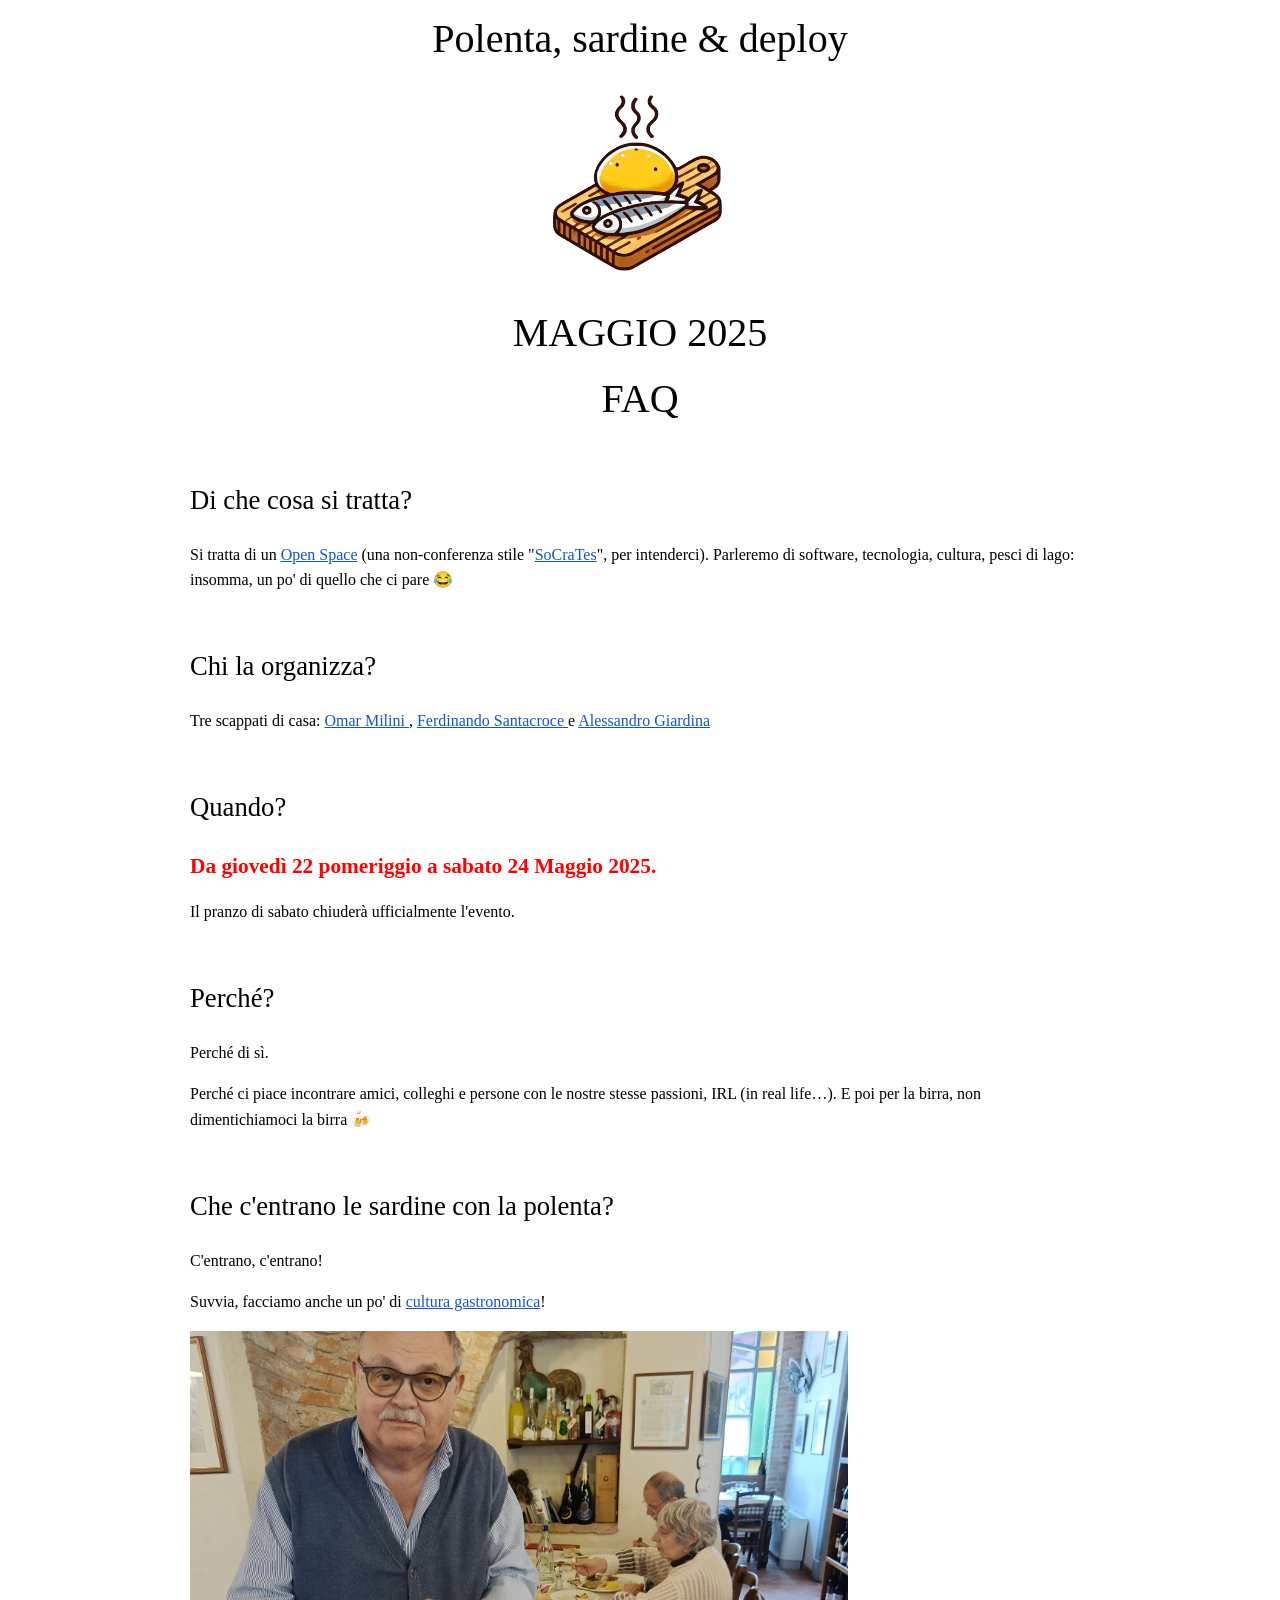
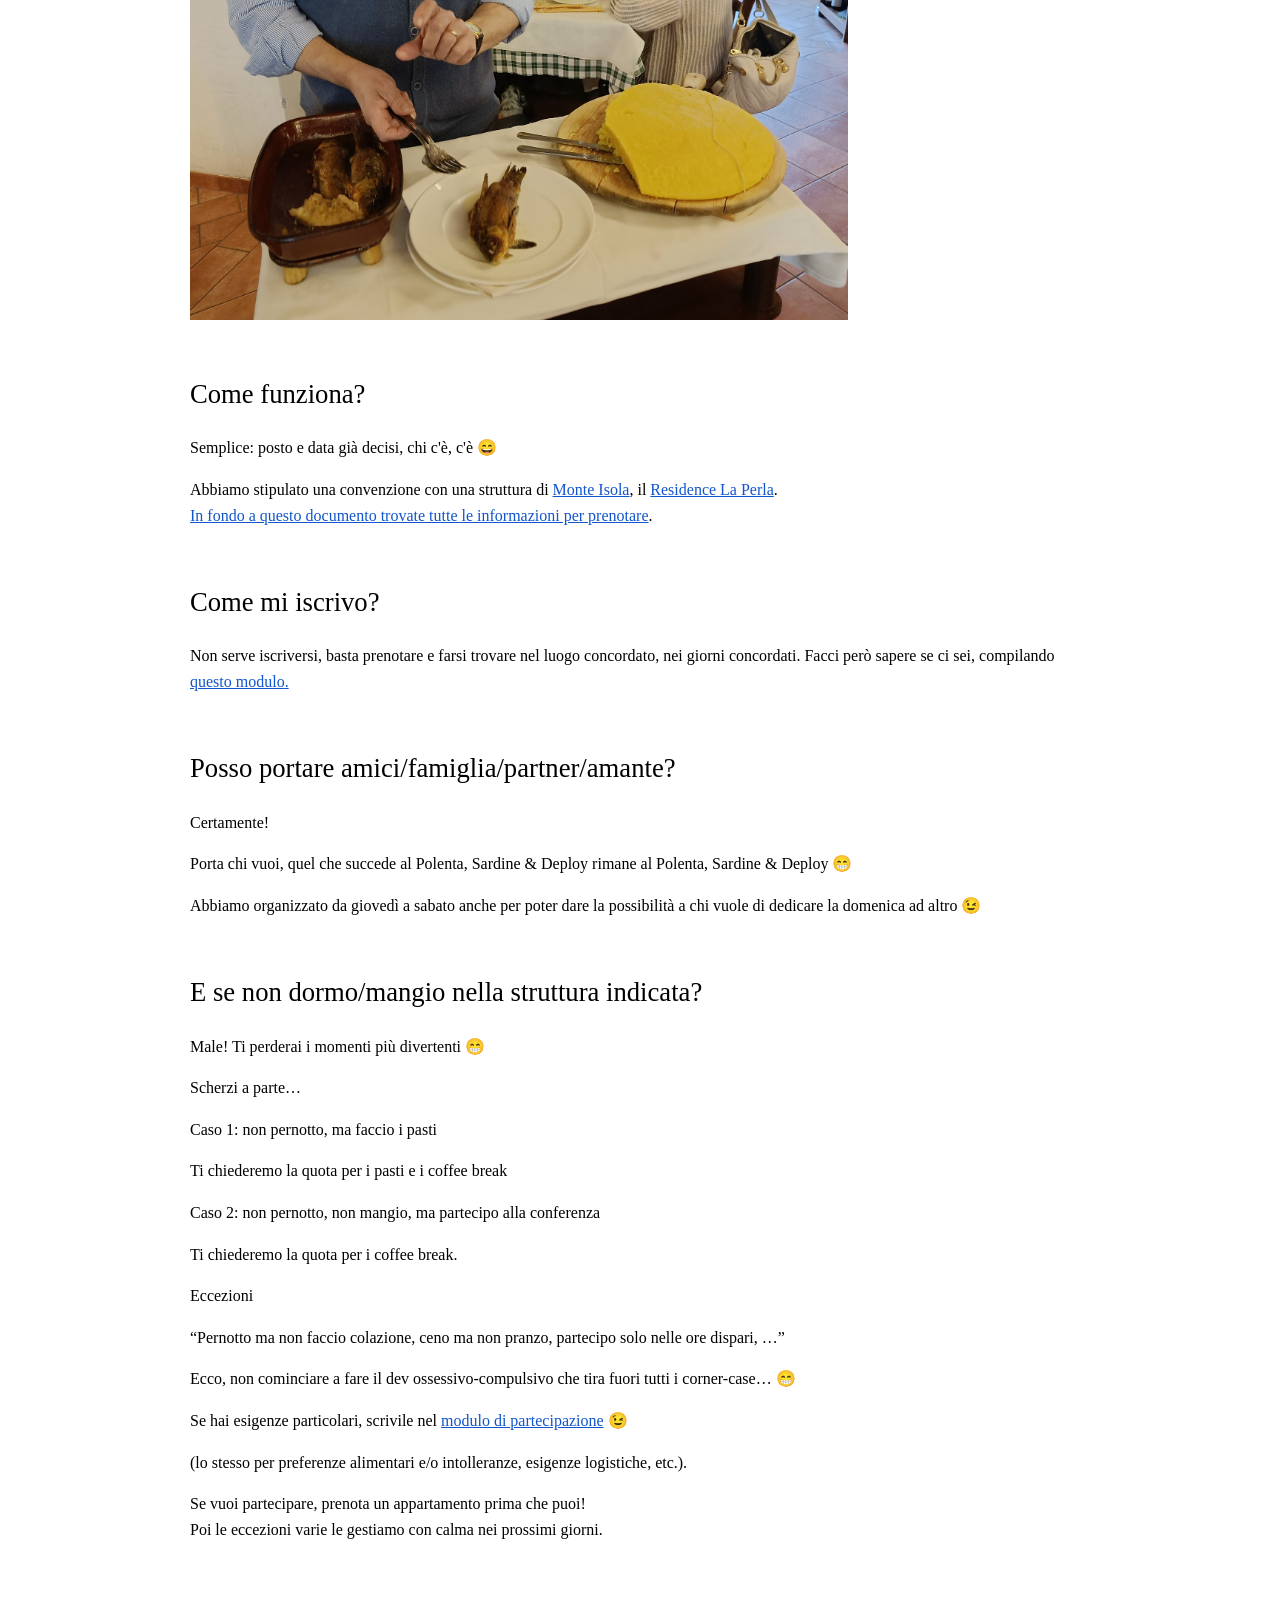
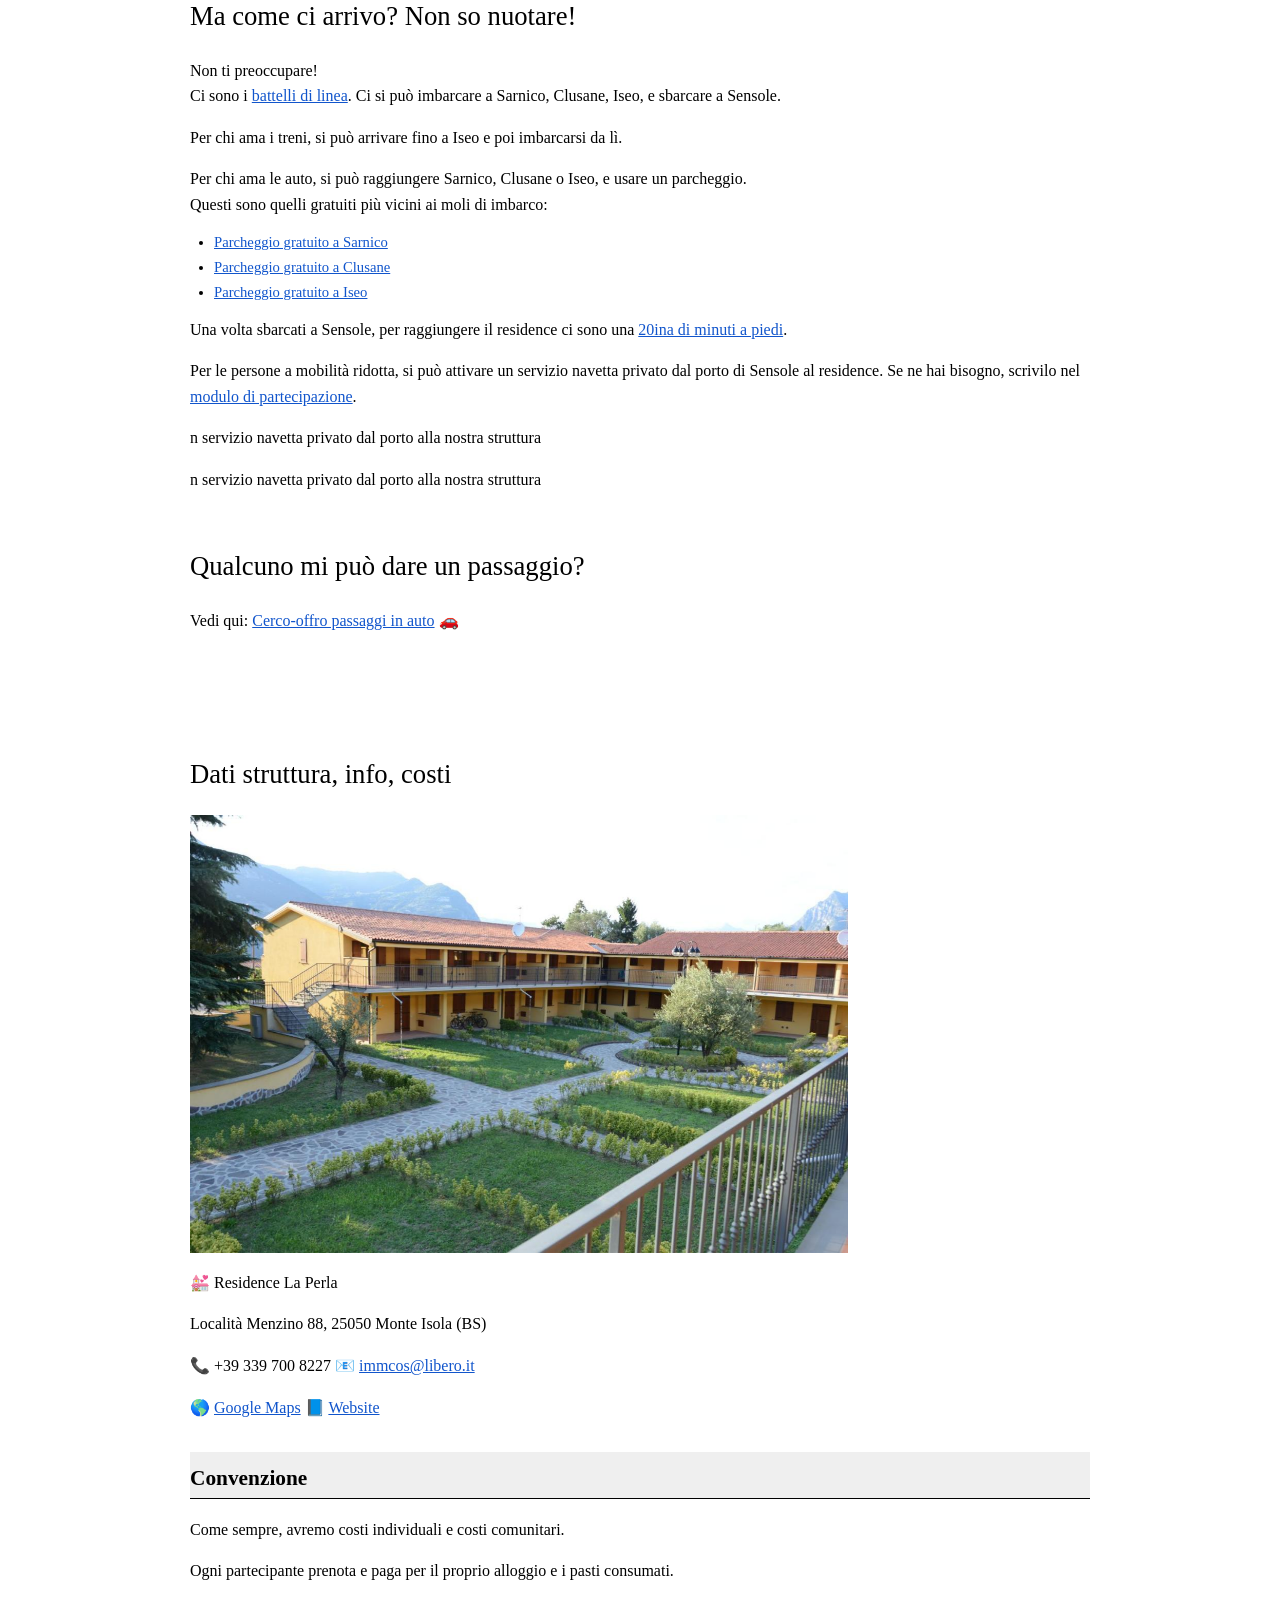
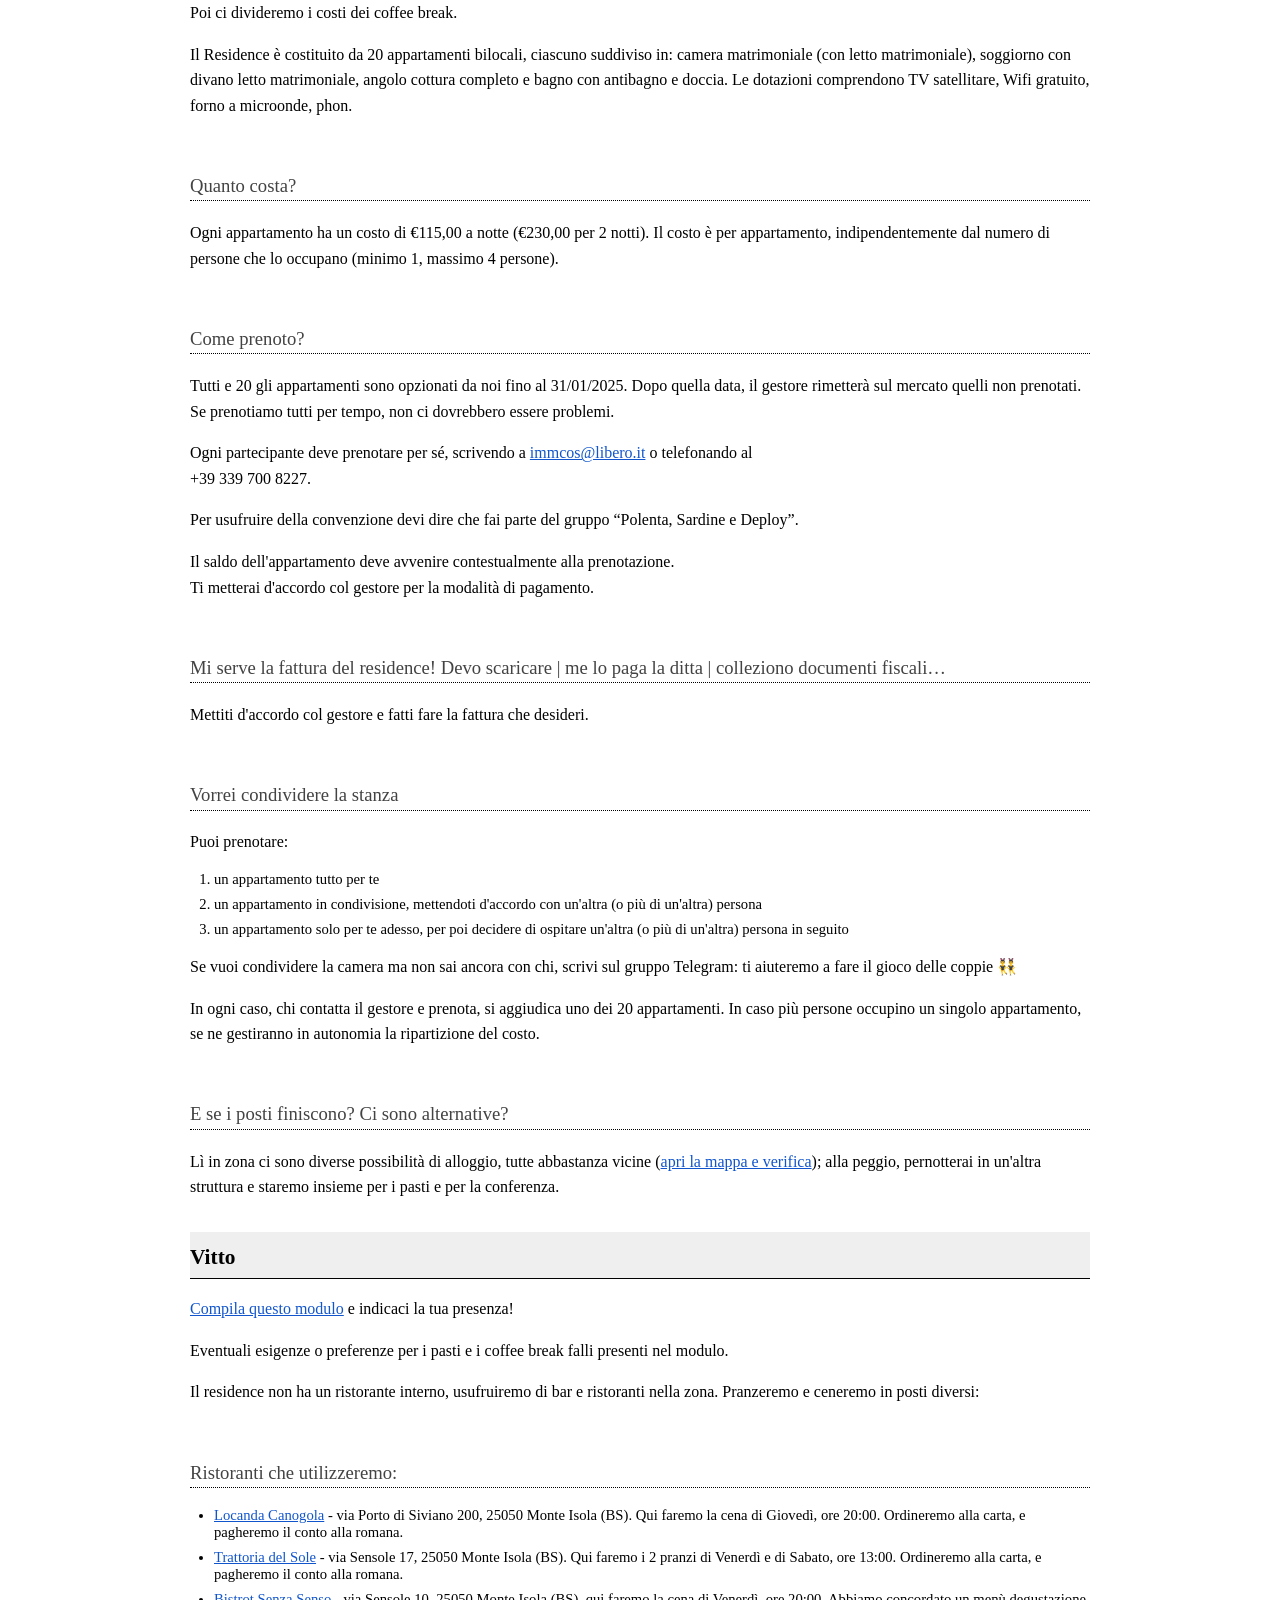
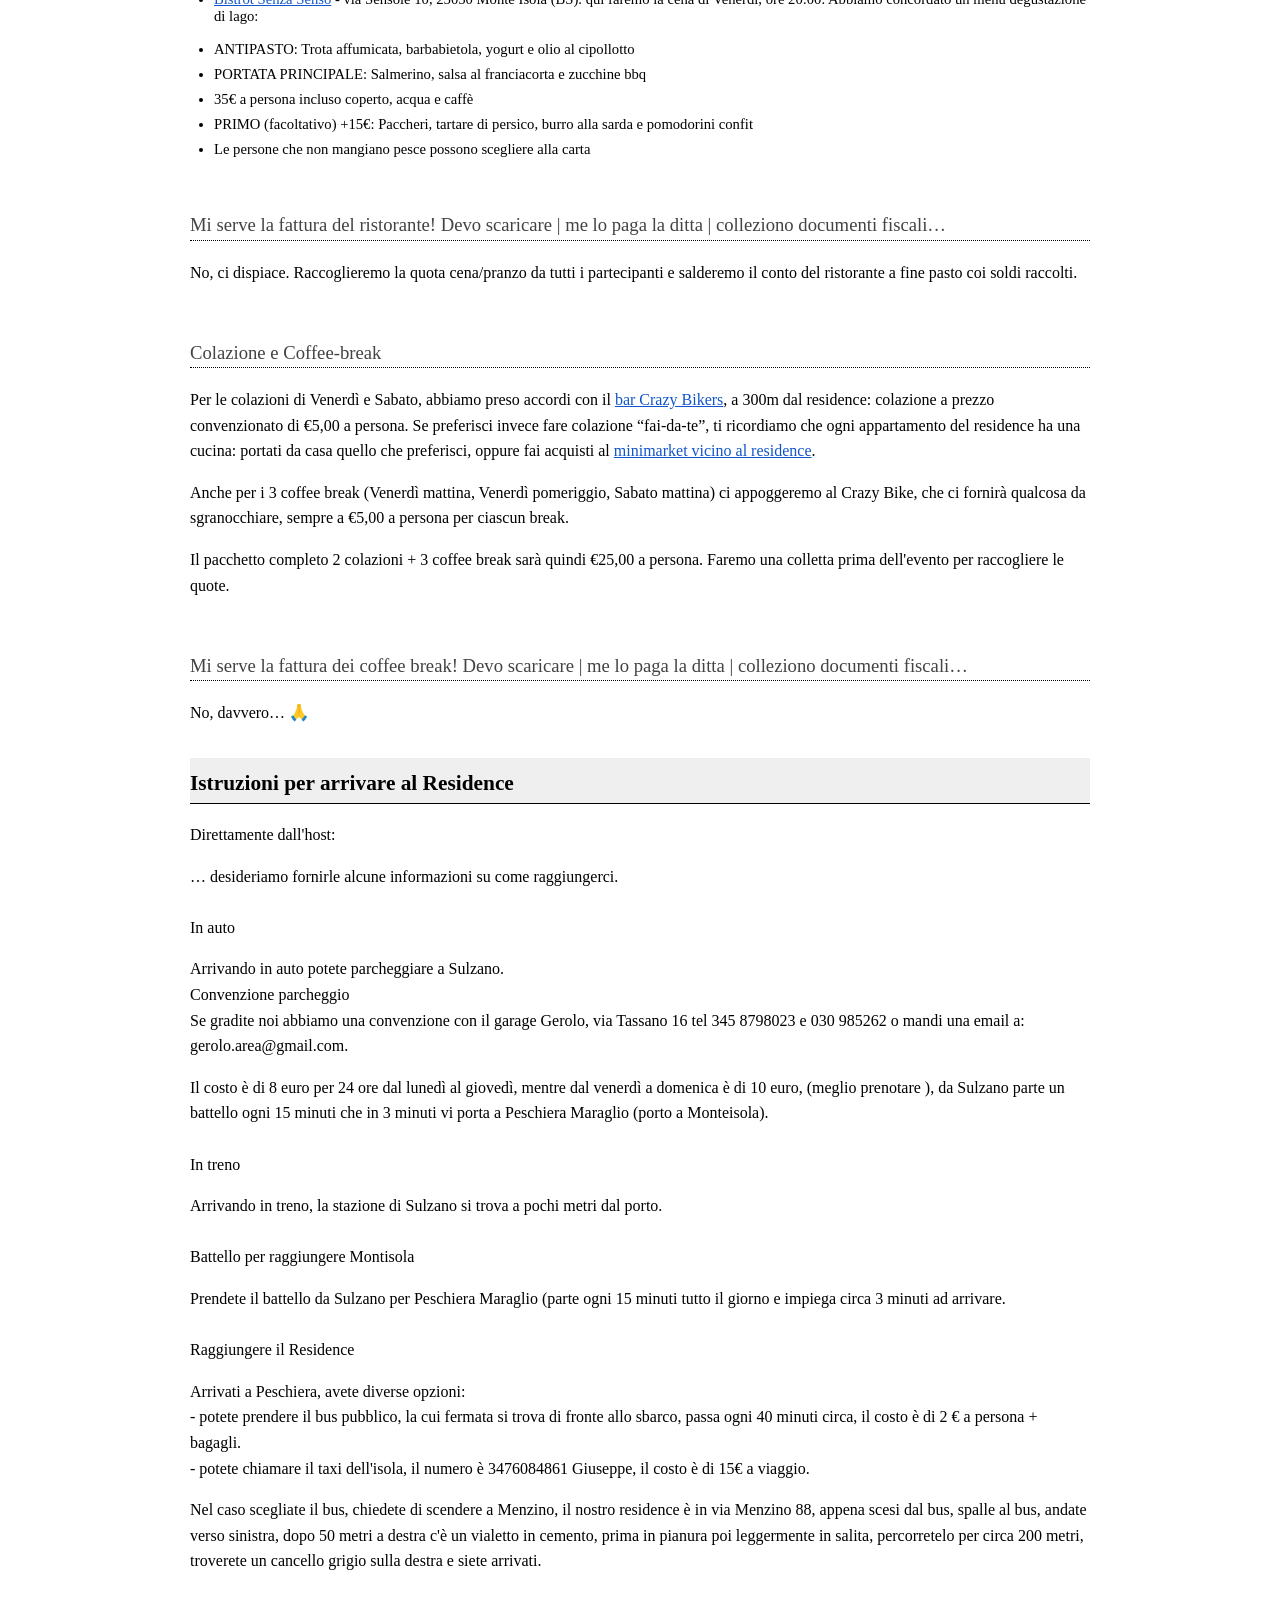
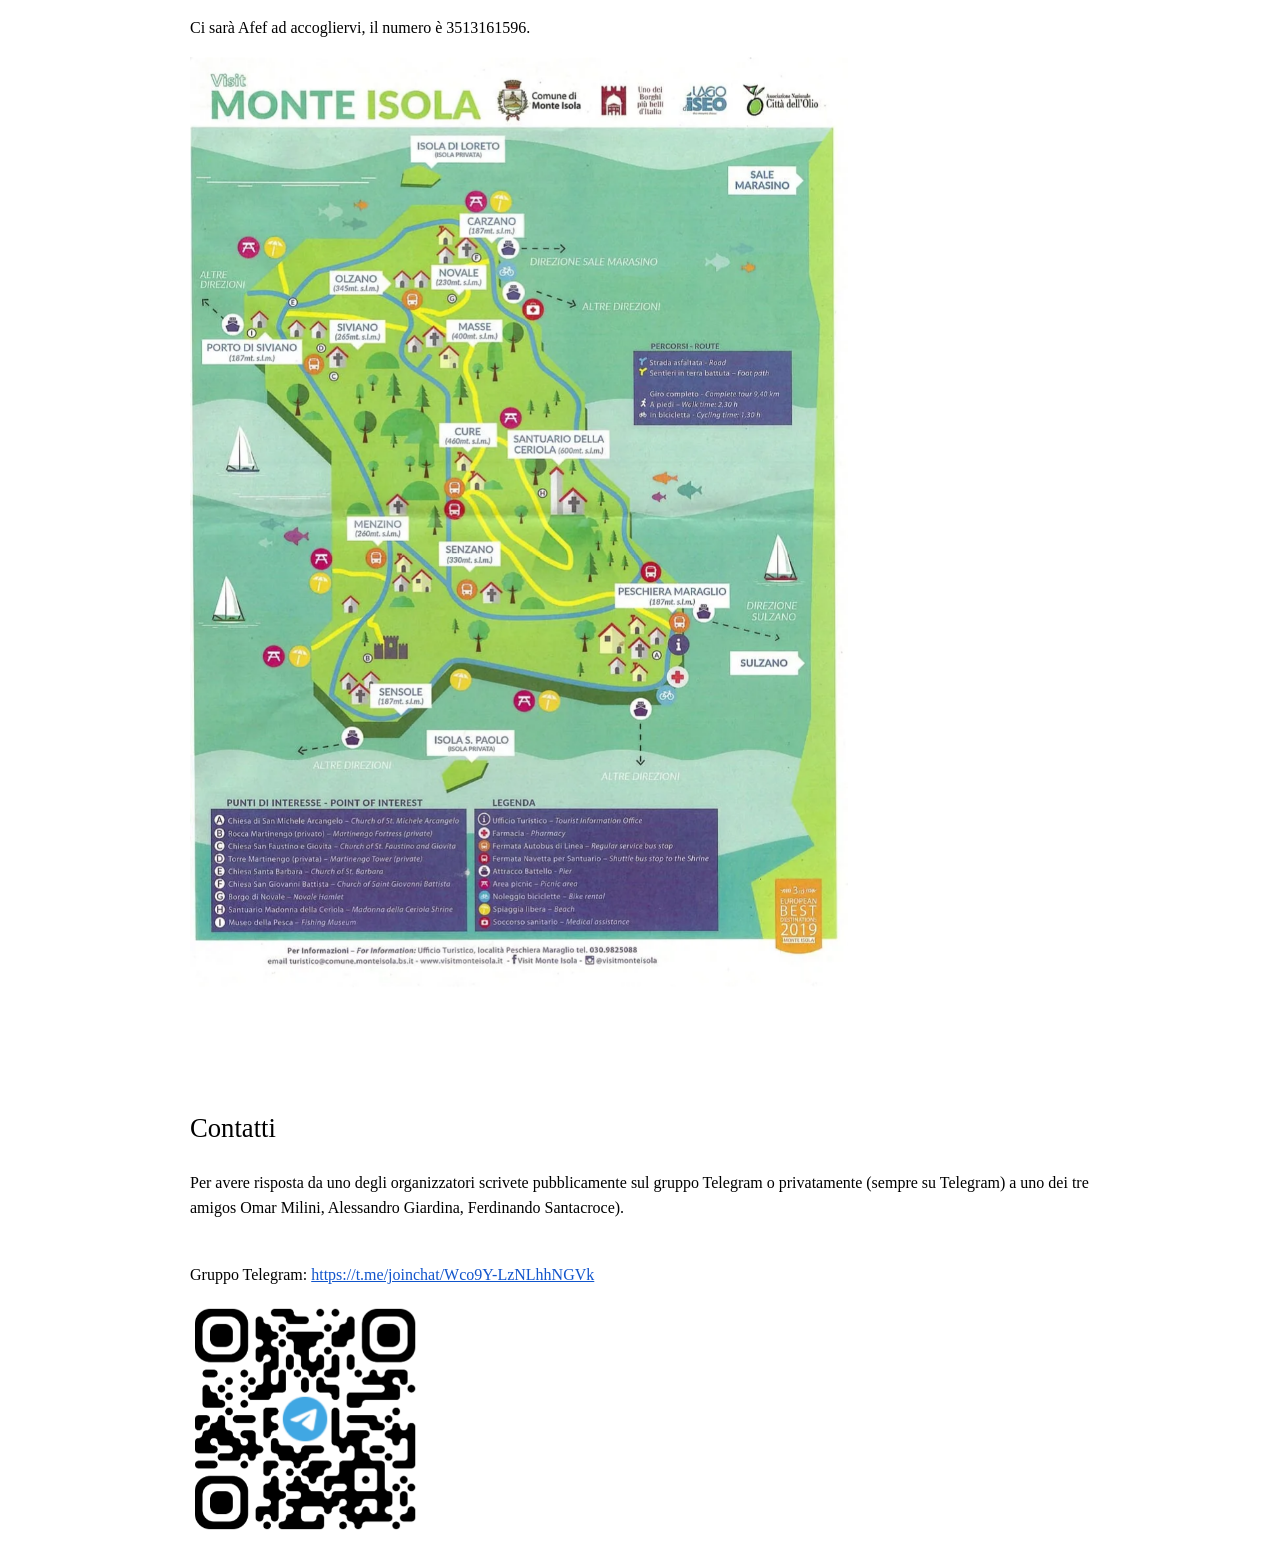
==== commit 92d980a8: "chore: clean html, add readme" ====
--- a/src/index.html
+++ b/src/index.html
@@ -1 +1,322 @@
-<html><head><meta content="text/html; charset=UTF-8" http-equiv="content-type"><style type="text/css">@import url(https://themes.googleusercontent.com/fonts/css?kit=LQfTY8-WS7S6RP_29Lu5dLetF-41H8SYWBcdNyyAQiZOAOKwgLD3OFWU6qJv9MG3);.lst-kix_561k3ydns3uu-4>li{counter-increment:lst-ctn-kix_561k3ydns3uu-4}ol.lst-kix_561k3ydns3uu-0.start{counter-reset:lst-ctn-kix_561k3ydns3uu-0 0}ul.lst-kix_s0vwo1vzavef-8{list-style-type:none}.lst-kix_poyidcszsy5t-5>li:before{content:"\0025a0   "}ul.lst-kix_s0vwo1vzavef-7{list-style-type:none}.lst-kix_poyidcszsy5t-6>li:before{content:"\0025cf   "}.lst-kix_poyidcszsy5t-7>li:before{content:"\0025cb   "}.lst-kix_poyidcszsy5t-8>li:before{content:"\0025a0   "}ol.lst-kix_561k3ydns3uu-3.start{counter-reset:lst-ctn-kix_561k3ydns3uu-3 0}.lst-kix_561k3ydns3uu-3>li{counter-increment:lst-ctn-kix_561k3ydns3uu-3}.lst-kix_u42r7cacfz7d-2>li:before{content:"\0025a0   "}.lst-kix_u42r7cacfz7d-3>li:before{content:"\0025cf   "}ol.lst-kix_561k3ydns3uu-8.start{counter-reset:lst-ctn-kix_561k3ydns3uu-8 0}ol.lst-kix_561k3ydns3uu-6.start{counter-reset:lst-ctn-kix_561k3ydns3uu-6 0}.lst-kix_u42r7cacfz7d-5>li:before{content:"\0025a0   "}.lst-kix_u42r7cacfz7d-4>li:before{content:"\0025cb   "}.lst-kix_u42r7cacfz7d-6>li:before{content:"\0025cf   "}.lst-kix_poyidcszsy5t-3>li:before{content:"\0025cf   "}.lst-kix_poyidcszsy5t-4>li:before{content:"\0025cb   "}.lst-kix_u42r7cacfz7d-8>li:before{content:"\0025a0   "}.lst-kix_u42r7cacfz7d-7>li:before{content:"\0025cb   "}.lst-kix_poyidcszsy5t-2>li:before{content:"\0025a0   "}ul.lst-kix_7abxh1cz2wq4-0{list-style-type:none}ul.lst-kix_7abxh1cz2wq4-1{list-style-type:none}.lst-kix_poyidcszsy5t-0>li:before{content:"\0025cf   "}ul.lst-kix_7abxh1cz2wq4-2{list-style-type:none}ul.lst-kix_7abxh1cz2wq4-3{list-style-type:none}ul.lst-kix_7abxh1cz2wq4-4{list-style-type:none}ul.lst-kix_7abxh1cz2wq4-5{list-style-type:none}.lst-kix_poyidcszsy5t-1>li:before{content:"\0025cb   "}ul.lst-kix_7abxh1cz2wq4-6{list-style-type:none}ul.lst-kix_7abxh1cz2wq4-7{list-style-type:none}ul.lst-kix_7abxh1cz2wq4-8{list-style-type:none}.lst-kix_s0vwo1vzavef-1>li:before{content:"\0025cb   "}.lst-kix_s0vwo1vzavef-0>li:before{content:"\0025cf   "}.lst-kix_s0vwo1vzavef-6>li:before{content:"\0025cf   "}ul.lst-kix_tz69rwq9x36a-4{list-style-type:none}ul.lst-kix_tz69rwq9x36a-3{list-style-type:none}.lst-kix_561k3ydns3uu-5>li:before{content:"" counter(lst-ctn-kix_561k3ydns3uu-5,lower-roman) ". "}ul.lst-kix_tz69rwq9x36a-2{list-style-type:none}ul.lst-kix_tz69rwq9x36a-1{list-style-type:none}.lst-kix_561k3ydns3uu-6>li:before{content:"" counter(lst-ctn-kix_561k3ydns3uu-6,decimal) ". "}.lst-kix_s0vwo1vzavef-5>li:before{content:"\0025a0   "}ul.lst-kix_tz69rwq9x36a-0{list-style-type:none}.lst-kix_s0vwo1vzavef-4>li:before{content:"\0025cb   "}.lst-kix_561k3ydns3uu-8>li:before{content:"" counter(lst-ctn-kix_561k3ydns3uu-8,lower-roman) ". "}.lst-kix_s0vwo1vzavef-3>li:before{content:"\0025cf   "}.lst-kix_561k3ydns3uu-7>li:before{content:"" counter(lst-ctn-kix_561k3ydns3uu-7,lower-latin) ". "}.lst-kix_s0vwo1vzavef-2>li:before{content:"\0025a0   "}ol.lst-kix_561k3ydns3uu-1.start{counter-reset:lst-ctn-kix_561k3ydns3uu-1 0}.lst-kix_561k3ydns3uu-4>li:before{content:"" counter(lst-ctn-kix_561k3ydns3uu-4,lower-latin) ". "}.lst-kix_s0vwo1vzavef-7>li:before{content:"\0025cb   "}.lst-kix_561k3ydns3uu-3>li:before{content:"" counter(lst-ctn-kix_561k3ydns3uu-3,decimal) ". "}.lst-kix_561k3ydns3uu-2>li{counter-increment:lst-ctn-kix_561k3ydns3uu-2}.lst-kix_561k3ydns3uu-2>li:before{content:"" counter(lst-ctn-kix_561k3ydns3uu-2,lower-roman) ". "}.lst-kix_s0vwo1vzavef-8>li:before{content:"\0025a0   "}.lst-kix_561k3ydns3uu-5>li{counter-increment:lst-ctn-kix_561k3ydns3uu-5}.lst-kix_561k3ydns3uu-0>li:before{content:"" counter(lst-ctn-kix_561k3ydns3uu-0,upper-latin) ". "}.lst-kix_7abxh1cz2wq4-8>li:before{content:"\0025a0   "}.lst-kix_561k3ydns3uu-1>li:before{content:"" counter(lst-ctn-kix_561k3ydns3uu-1,lower-latin) ". "}.lst-kix_561k3ydns3uu-8>li{counter-increment:lst-ctn-kix_561k3ydns3uu-8}ol.lst-kix_561k3ydns3uu-7.start{counter-reset:lst-ctn-kix_561k3ydns3uu-7 0}ul.lst-kix_poyidcszsy5t-8{list-style-type:none}ul.lst-kix_poyidcszsy5t-7{list-style-type:none}.lst-kix_7abxh1cz2wq4-7>li:before{content:"\0025cb   "}.lst-kix_7abxh1cz2wq4-6>li:before{content:"\0025cf   "}.lst-kix_7abxh1cz2wq4-4>li:before{content:"\0025cb   "}.lst-kix_7abxh1cz2wq4-3>li:before{content:"\0025cf   "}.lst-kix_7abxh1cz2wq4-5>li:before{content:"\0025a0   "}.lst-kix_7abxh1cz2wq4-0>li:before{content:"\0025cf   "}.lst-kix_7abxh1cz2wq4-1>li:before{content:"\0025cb   "}.lst-kix_7abxh1cz2wq4-2>li:before{content:"\0025a0   "}.lst-kix_2oaytfofjln9-5>li:before{content:"\0025a0   "}ul.lst-kix_tz69rwq9x36a-8{list-style-type:none}ul.lst-kix_tz69rwq9x36a-7{list-style-type:none}ul.lst-kix_tz69rwq9x36a-6{list-style-type:none}.lst-kix_2oaytfofjln9-6>li:before{content:"\0025cf   "}ul.lst-kix_tz69rwq9x36a-5{list-style-type:none}.lst-kix_2oaytfofjln9-7>li:before{content:"\0025cb   "}.lst-kix_2oaytfofjln9-8>li:before{content:"\0025a0   "}ul.lst-kix_poyidcszsy5t-2{list-style-type:none}ul.lst-kix_poyidcszsy5t-1{list-style-type:none}ol.lst-kix_561k3ydns3uu-2.start{counter-reset:lst-ctn-kix_561k3ydns3uu-2 0}ul.lst-kix_poyidcszsy5t-0{list-style-type:none}ul.lst-kix_poyidcszsy5t-6{list-style-type:none}ul.lst-kix_poyidcszsy5t-5{list-style-type:none}ul.lst-kix_poyidcszsy5t-4{list-style-type:none}ul.lst-kix_poyidcszsy5t-3{list-style-type:none}.lst-kix_561k3ydns3uu-7>li{counter-increment:lst-ctn-kix_561k3ydns3uu-7}.lst-kix_tz69rwq9x36a-3>li:before{content:"\0025cf   "}.lst-kix_tz69rwq9x36a-5>li:before{content:"\0025a0   "}.lst-kix_ivrfqybz5ep3-8>li:before{content:"\0025a0   "}.lst-kix_561k3ydns3uu-1>li{counter-increment:lst-ctn-kix_561k3ydns3uu-1}.lst-kix_tz69rwq9x36a-2>li:before{content:"\0025a0   "}.lst-kix_tz69rwq9x36a-6>li:before{content:"\0025cf   "}ul.lst-kix_2oaytfofjln9-7{list-style-type:none}.lst-kix_ivrfqybz5ep3-5>li:before{content:"\0025a0   "}ul.lst-kix_2oaytfofjln9-6{list-style-type:none}ul.lst-kix_2oaytfofjln9-8{list-style-type:none}.lst-kix_tz69rwq9x36a-1>li:before{content:"\0025cb   "}.lst-kix_tz69rwq9x36a-7>li:before{content:"\0025cb   "}.lst-kix_ivrfqybz5ep3-7>li:before{content:"\0025cb   "}ol.lst-kix_561k3ydns3uu-5.start{counter-reset:lst-ctn-kix_561k3ydns3uu-5 0}.lst-kix_ivrfqybz5ep3-6>li:before{content:"\0025cf   "}.lst-kix_tz69rwq9x36a-0>li:before{content:"\0025cf   "}.lst-kix_tz69rwq9x36a-8>li:before{content:"\0025a0   "}ul.lst-kix_2oaytfofjln9-1{list-style-type:none}ul.lst-kix_2oaytfofjln9-0{list-style-type:none}ul.lst-kix_2oaytfofjln9-3{list-style-type:none}ul.lst-kix_2oaytfofjln9-2{list-style-type:none}ul.lst-kix_2oaytfofjln9-5{list-style-type:none}.lst-kix_2oaytfofjln9-4>li:before{content:"\0025cb   "}ul.lst-kix_2oaytfofjln9-4{list-style-type:none}.lst-kix_2oaytfofjln9-3>li:before{content:"\0025cf   "}.lst-kix_561k3ydns3uu-0>li{counter-increment:lst-ctn-kix_561k3ydns3uu-0}.lst-kix_561k3ydns3uu-6>li{counter-increment:lst-ctn-kix_561k3ydns3uu-6}.lst-kix_2oaytfofjln9-2>li:before{content:"\0025a0   "}.lst-kix_tz69rwq9x36a-4>li:before{content:"\0025cb   "}.lst-kix_u42r7cacfz7d-1>li:before{content:"\0025cb   "}ul.lst-kix_ivrfqybz5ep3-7{list-style-type:none}ul.lst-kix_ivrfqybz5ep3-8{list-style-type:none}.lst-kix_u42r7cacfz7d-0>li:before{content:"\0025cf   "}ul.lst-kix_ivrfqybz5ep3-5{list-style-type:none}.lst-kix_2oaytfofjln9-1>li:before{content:"\0025cb   "}ul.lst-kix_ivrfqybz5ep3-6{list-style-type:none}ol.lst-kix_561k3ydns3uu-3{list-style-type:none}ol.lst-kix_561k3ydns3uu-2{list-style-type:none}ol.lst-kix_561k3ydns3uu-1{list-style-type:none}.lst-kix_2oaytfofjln9-0>li:before{content:"\0025cf   "}ol.lst-kix_561k3ydns3uu-0{list-style-type:none}ul.lst-kix_u42r7cacfz7d-8{list-style-type:none}ol.lst-kix_561k3ydns3uu-7{list-style-type:none}ul.lst-kix_u42r7cacfz7d-7{list-style-type:none}ol.lst-kix_561k3ydns3uu-6{list-style-type:none}ul.lst-kix_ivrfqybz5ep3-0{list-style-type:none}ol.lst-kix_561k3ydns3uu-5{list-style-type:none}ol.lst-kix_561k3ydns3uu-4{list-style-type:none}ul.lst-kix_u42r7cacfz7d-4{list-style-type:none}ul.lst-kix_ivrfqybz5ep3-3{list-style-type:none}ul.lst-kix_u42r7cacfz7d-3{list-style-type:none}ul.lst-kix_ivrfqybz5ep3-4{list-style-type:none}li.li-bullet-0:before{margin-left:-18pt;white-space:nowrap;display:inline-block;min-width:18pt}ul.lst-kix_u42r7cacfz7d-6{list-style-type:none}ul.lst-kix_ivrfqybz5ep3-1{list-style-type:none}ul.lst-kix_u42r7cacfz7d-5{list-style-type:none}ol.lst-kix_561k3ydns3uu-8{list-style-type:none}ul.lst-kix_ivrfqybz5ep3-2{list-style-type:none}ul.lst-kix_u42r7cacfz7d-0{list-style-type:none}ul.lst-kix_s0vwo1vzavef-4{list-style-type:none}.lst-kix_ivrfqybz5ep3-1>li:before{content:"\0025cb   "}ol.lst-kix_561k3ydns3uu-4.start{counter-reset:lst-ctn-kix_561k3ydns3uu-4 0}ul.lst-kix_s0vwo1vzavef-3{list-style-type:none}ul.lst-kix_u42r7cacfz7d-2{list-style-type:none}ul.lst-kix_s0vwo1vzavef-6{list-style-type:none}ul.lst-kix_u42r7cacfz7d-1{list-style-type:none}ul.lst-kix_s0vwo1vzavef-5{list-style-type:none}ul.lst-kix_s0vwo1vzavef-0{list-style-type:none}ul.lst-kix_s0vwo1vzavef-2{list-style-type:none}.lst-kix_ivrfqybz5ep3-0>li:before{content:"\0025cf   "}.lst-kix_ivrfqybz5ep3-4>li:before{content:"\0025cb   "}ul.lst-kix_s0vwo1vzavef-1{list-style-type:none}.lst-kix_ivrfqybz5ep3-3>li:before{content:"\0025cf   "}.lst-kix_ivrfqybz5ep3-2>li:before{content:"\0025a0   "}ol{margin:0;padding:0}table td,table th{padding:0}.c4{border-right-style:solid;padding-top:2pt;border-top-width:1pt;border-bottom-color:#000000;border-right-width:1pt;padding-left:2pt;border-left-color:#000000;padding-bottom:2pt;line-height:1.15;border-right-color:#000000;border-left-width:1pt;border-top-style:solid;border-left-style:solid;border-bottom-width:1pt;border-top-color:#000000;border-bottom-style:solid;orphans:2;widows:2;text-align:left;padding-right:2pt}.c19{background-color:#efefef;padding-top:10pt;border-bottom-color:#000000;border-bottom-width:1pt;padding-bottom:2pt;line-height:1.15;border-bottom-style:solid;page-break-after:avoid;orphans:2;widows:2;text-align:left}.c12{background-color:#ffffff;padding-top:20pt;border-bottom-color:#000000;border-bottom-width:1pt;padding-bottom:2pt;line-height:1.0;border-bottom-style:dotted;page-break-after:avoid;orphans:2;widows:2;text-align:left}.c8{background-color:#ffffff;padding-top:10pt;padding-bottom:10pt;line-height:1.15;orphans:2;widows:2;text-align:left;height:11pt}.c35{padding-top:0pt;padding-bottom:3pt;line-height:1.15;page-break-after:avoid;orphans:2;widows:2;text-align:center}.c20{color:#000000;font-weight:700;text-decoration:none;vertical-align:baseline;font-size:12pt;font-family:"Open Sans";font-style:normal}.c11{padding-top:20pt;padding-bottom:6pt;line-height:1.15;page-break-after:avoid;orphans:2;widows:2;text-align:left}.c23{background-color:#ffffff;padding-top:10pt;padding-bottom:10pt;line-height:1.15;orphans:2;widows:2;text-align:left}.c2{color:#000000;font-weight:500;text-decoration:none;vertical-align:baseline;font-size:11pt;font-family:"Open Sans";font-style:normal}.c38{padding-top:0pt;padding-bottom:3pt;line-height:1.15;page-break-after:avoid;orphans:2;widows:2;text-align:left}.c0{padding-top:0pt;padding-bottom:0pt;line-height:1.15;orphans:2;widows:2;text-align:left;height:11pt}.c13{color:#000000;font-weight:700;text-decoration:none;vertical-align:baseline;font-size:16pt;font-family:"Open Sans";font-style:normal}.c29{padding-top:0pt;padding-bottom:0pt;line-height:1.5;orphans:2;widows:2;text-align:left}.c6{padding-top:0pt;padding-bottom:0pt;line-height:1.15;orphans:2;widows:2;text-align:left}.c44{color:#ff0000;text-decoration:none;vertical-align:baseline;font-size:16pt;font-style:normal}.c17{color:#ffffff;text-decoration:none;vertical-align:baseline;font-size:10pt;font-style:normal}.c10{color:#000000;text-decoration:none;vertical-align:baseline;font-size:11pt;font-style:italic}.c36{color:#434343;text-decoration:none;vertical-align:baseline;font-size:14pt;font-style:normal}.c7{color:#000000;text-decoration:none;vertical-align:baseline;font-size:20pt;font-style:normal}.c30{color:#222222;text-decoration:none;vertical-align:baseline;font-size:11pt;font-style:normal}.c21{color:#000000;text-decoration:none;vertical-align:baseline;font-style:normal}.c24{color:#000000;text-decoration:none;vertical-align:baseline;font-style:italic}.c5{text-decoration-skip-ink:none;-webkit-text-decoration-skip:none;color:#1155cc;text-decoration:underline}.c15{background-color:#ffff00;color:#222222;font-style:italic}.c37{text-decoration-skip-ink:none;-webkit-text-decoration-skip:none;text-decoration:underline}.c25{font-weight:400;font-size:26pt;font-family:"Bangers"}.c14{background-color:#ffff00;font-weight:700;font-family:"Open Sans"}.c1{font-size:13pt;font-weight:500;font-family:"Open Sans"}.c39{background-color:#ffffff;max-width:493.4pt;padding:51pt 51pt 51pt 51pt}.c40{padding:0;margin:0}.c18{margin-left:36pt;padding-left:0pt}.c22{font-weight:700;font-family:"Open Sans"}.c33{margin-left:72pt;padding-left:0pt}.c9{color:inherit;text-decoration:inherit}.c3{font-weight:500;font-family:"Open Sans"}.c28{font-size:17pt}.c41{font-size:12pt}.c43{font-size:26pt}.c31{color:#222222}.c26{font-size:13pt}.c42{font-size:18pt}.c34{height:20pt}.c32{font-size:11pt}.c16{font-size:15pt}.c27{font-style:italic}.title{padding-top:0pt;color:#000000;font-weight:500;font-size:26pt;padding-bottom:3pt;font-family:"Open Sans";line-height:1.15;page-break-after:avoid;orphans:2;widows:2;text-align:left}.subtitle{padding-top:0pt;color:#666666;font-weight:500;font-size:15pt;padding-bottom:16pt;font-family:"Arial";line-height:1.15;page-break-after:avoid;orphans:2;widows:2;text-align:left}li{color:#000000;font-weight:500;font-size:11pt;font-family:"Open Sans"}p{margin:0;color:#000000;font-weight:500;font-size:11pt;font-family:"Open Sans"}h1{padding-top:20pt;color:#000000;font-weight:500;font-size:20pt;padding-bottom:6pt;font-family:"Open Sans";line-height:1.15;page-break-after:avoid;orphans:2;widows:2;text-align:left}h2{padding-top:10pt;color:#000000;border-bottom-color:#000000;font-weight:700;font-size:16pt;padding-bottom:2pt;line-height:1.15;page-break-after:avoid;background-color:#efefef;border-bottom-width:1pt;font-family:"Open Sans";border-bottom-style:solid;orphans:2;widows:2;text-align:left}h3{padding-top:20pt;color:#434343;border-bottom-color:#000000;font-weight:500;font-size:14pt;padding-bottom:2pt;line-height:1.0;page-break-after:avoid;background-color:#ffffff;border-bottom-width:1pt;font-family:"Open Sans";border-bottom-style:dotted;orphans:2;widows:2;text-align:left}h4{padding-top:0pt;color:#000000;font-weight:700;font-size:12pt;padding-bottom:0pt;font-family:"Open Sans";line-height:1.15;page-break-after:avoid;orphans:2;widows:2;text-align:left}h5{padding-top:12pt;color:#666666;font-weight:500;font-size:11pt;padding-bottom:4pt;font-family:"Open Sans";line-height:1.15;page-break-after:avoid;orphans:2;widows:2;text-align:left}h6{padding-top:12pt;color:#666666;font-weight:500;font-size:11pt;padding-bottom:4pt;font-family:"Open Sans";line-height:1.15;page-break-after:avoid;font-style:italic;orphans:2;widows:2;text-align:left}</style></head><body class="c39 doc-content"><p class="c35 title" id="h.g6r8oyya8n5s"><span class="c21 c25">Polenta, sardine &amp; deploy</span></p><p class="c35 title" id="h.81ztm8y26mv7"><span style="overflow: hidden; display: inline-block; margin: 0.00px 0.00px; border: 0.00px solid #000000; transform: rotate(0.00rad) translateZ(0px); -webkit-transform: rotate(0.00rad) translateZ(0px); width: 203.15px; height: 208.46px;"><img alt="" src="images/image2.png" style="width: 203.15px; height: 208.46px; margin-left: 0.00px; margin-top: 0.00px; transform: rotate(0.00rad) translateZ(0px); -webkit-transform: rotate(0.00rad) translateZ(0px);" title=""></span></p><p class="c35 title" id="h.4nbstdt1wxhs"><span class="c21 c25">MAGGIO 2025</span></p><p class="c38 title" id="h.hhzniy94yg7y"><span class="c21 c3 c43">FAQ</span></p><h1 class="c11" id="h.jjs3tgtqxb6i"><span class="c7 c3">Di che cosa si tratta?</span></h1><p class="c6"><span class="c3">Si tratta di un </span><span class="c5 c3"><a class="c9" href="https://www.google.com/url?q=https://agilecoachcamp.org/tiki-index.php?page%3DOpenSpace&amp;sa=D&amp;source=editors&amp;ust=1748041505621597&amp;usg=AOvVaw3VD99wcRrRGi5JVz_FUlEC">Open Space</a></span><span class="c3">&nbsp;(una non-conferenza &ldquo;stile </span><span class="c5 c3"><a class="c9" href="https://www.google.com/url?q=https://www.socrates-conference.it/&amp;sa=D&amp;source=editors&amp;ust=1748041505621880&amp;usg=AOvVaw1213ubxBdzUEGAFF0Z64f9">SoCraTes</a></span><span class="c3">&rdquo;, per intenderci). Parleremo di software, tecnologia, cultura, </span><span>pesci di lago</span><span class="c3">: insomma, un po&rsquo; di quello che ci pare &#128514;</span></p><h1 class="c11" id="h.f22waulx27q9"><span class="c7 c3">Chi la organizza?</span></h1><p class="c6"><span class="c3">Tre scappati di casa: </span><span class="c5 c3"><a class="c9" href="https://www.google.com/url?q=https://www.linkedin.com/in/omar-milini/&amp;sa=D&amp;source=editors&amp;ust=1748041505622399&amp;usg=AOvVaw06vuBcdo_9KhwUbYUhAWNi">Omar Milini</a></span><span class="c3">, </span><span class="c5 c3"><a class="c9" href="https://www.google.com/url?q=https://www.linkedin.com/in/ferdinandosantacroce/&amp;sa=D&amp;source=editors&amp;ust=1748041505622544&amp;usg=AOvVaw3n4ExNcgjs2ur4IfwbrAP5">Ferdinando Santacroce</a></span><span>&nbsp;e </span><span class="c5"><a class="c9" href="https://www.google.com/url?q=http://linkedin.com/in/idngarda&amp;sa=D&amp;source=editors&amp;ust=1748041505622665&amp;usg=AOvVaw0ks80WMBNQ57zUKKlyojzs">Alessandro Giardina</a></span></p><h1 class="c11" id="h.nq7h3rn7zi3m"><span class="c7 c3">Quando?</span></h1><p class="c6"><span class="c22 c44">Da gioved&igrave; 22 pomeriggio a sabato 24 Maggio 2025.</span></p><p class="c6"><span class="c2">Il pranzo di sabato chiuder&agrave; ufficialmente l&rsquo;evento.</span></p><h1 class="c11" id="h.hkoqski0u3sa"><span class="c7 c3">Perch&eacute;?</span></h1><p class="c6"><span class="c3">Perch&eacute; </span><span class="c2">di s&igrave;.</span></p><p class="c6"><span>Perch&eacute; ci piace</span><span class="c3">&nbsp;incontrare amici, colleghi e persone con le nostre stesse passioni, IRL (in real life&hellip;).</span><span>&nbsp;</span><span class="c2">E poi per la birra, non dimentichiamoci la birra &#127867;</span></p><p class="c0"><span class="c2"></span></p><h1 class="c11" id="h.3qj3ytn7nnr6"><span class="c7 c3">Che c&rsquo;entrano le sardine con la polenta?</span></h1><p class="c6"><span class="c2">C&rsquo;entrano, c&rsquo;entrano!</span></p><p class="c6"><span>Suvvia, facciamo anche un po&rsquo; di </span><span class="c5"><a class="c9" href="https://www.google.com/url?q=https://www.bresciatourism.it/cosa-fare/sardina-monte-isola/&amp;sa=D&amp;source=editors&amp;ust=1748041505623951&amp;usg=AOvVaw25yHHET64VJlslxn3UtMRc">cultura gastronomica</a></span><span class="c2">!</span></p><p class="c6"><span style="overflow: hidden; display: inline-block; margin: 0.00px 0.00px; border: 0.00px solid #000000; transform: rotate(0.00rad) translateZ(0px); -webkit-transform: rotate(0.00rad) translateZ(0px); width: 657.64px; height: 589.33px;"><img alt="" src="images/image3.png" style="width: 657.64px; height: 589.33px; margin-left: 0.00px; margin-top: 0.00px; transform: rotate(0.00rad) translateZ(0px); -webkit-transform: rotate(0.00rad) translateZ(0px);" title=""></span></p><h1 class="c11" id="h.s4pk29kqiqyd"><span class="c7 c3">Come funziona?</span></h1><p class="c6"><span class="c2">Semplice: posto e data gi&agrave; decisi, chi c&rsquo;&egrave;, c&rsquo;&egrave; &#128516;</span></p><p class="c6"><span class="c3">Abbiamo stipulato una convenzione con una struttura di </span><span class="c5 c22"><a class="c9" href="https://www.google.com/url?q=https://it.wikipedia.org/wiki/Monte_Isola&amp;sa=D&amp;source=editors&amp;ust=1748041505624516&amp;usg=AOvVaw01HM_KfP7Pw6hKeF9ynkP1">Monte Isola</a></span><span class="c3">, </span><span>il </span><span class="c5 c22"><a class="c9" href="https://www.google.com/url?q=https://maps.app.goo.gl/RPMfUgCoSD4n3LkG7&amp;sa=D&amp;source=editors&amp;ust=1748041505624665&amp;usg=AOvVaw1hr4VIKk80hBgzqpGWYFNT">Residence La Perla</a></span><span class="c22">.</span><span class="c3">&nbsp;<br></span><span class="c5 c3"><a class="c9" href="#h.qcuzl3ahrm0z">In fondo a questo documento trovate tutte le informazioni per prenotare</a></span><span class="c2">.</span></p><h1 class="c11" id="h.8omnyr70grj"><span class="c7 c3">Come mi iscrivo?</span></h1><p class="c6"><span class="c3">Non serve iscriversi, basta prenotare e farsi trovare nel luogo concordato, nei giorni concordati.</span><span>&nbsp;</span><span class="c14">Facci per&ograve; sapere se ci sei, compilando </span><span class="c5 c14"><a class="c9" href="https://www.google.com/url?q=https://forms.gle/rFraGsJ3TSuvDFyz7&amp;sa=D&amp;source=editors&amp;ust=1748041505625265&amp;usg=AOvVaw01yTyb0se1KGWGkCE6Qzj2">questo modulo</a></span><span class="c5 c3"><a class="c9" href="https://www.google.com/url?q=https://forms.gle/rFraGsJ3TSuvDFyz7&amp;sa=D&amp;source=editors&amp;ust=1748041505625339&amp;usg=AOvVaw3KgQs9AgQyUbVm6gLBg09O">.</a></span></p><h1 class="c11" id="h.om2d0g7529zl"><span class="c3">Posso portare amic</span><span>i</span><span class="c7 c3">/famiglia/partner/amante?</span></h1><p class="c6"><span class="c2">Certamente! </span></p><p class="c6"><span class="c3">Porta chi vuoi, quel che succede al Polenta</span><span>,</span><span class="c3">&nbsp;</span><span>S</span><span class="c3">ardine </span><span>&amp;</span><span class="c3">&nbsp;Deploy rimane al </span><span>Polenta, Sardine &amp; Deploy</span><span class="c2">&nbsp;&#128513;</span></p><p class="c6"><span class="c2">Abbiamo organizzato da gioved&igrave; a sabato anche per poter dare la possibilit&agrave; a chi vuole di dedicare la domenica ad altro &#128521;</span></p><h1 class="c11" id="h.2nsgqotu9rh1"><span class="c3">E se non </span><span>dormo</span><span class="c3">/</span><span>mangio</span><span class="c7 c3">&nbsp;nella struttura indicata?</span></h1><p class="c6"><span class="c2">Male! Ti perderai i momenti pi&ugrave; divertenti &#128513;</span></p><p class="c6"><span class="c2">Scherzi a parte&hellip;</span></p><p class="c0"><span class="c2"></span></p><p class="c6"><span class="c3 c10">Caso 1: non pernotto, ma faccio i pasti</span></p><p class="c6"><span class="c3">Ti chiederemo la quota per i pasti</span><span>&nbsp;e i coffee break</span></p><p class="c0"><span class="c2"></span></p><p class="c6"><span class="c10 c3">Caso 2: non pernotto, non mangio, ma partecipo alla conferenza</span></p><p class="c6"><span class="c3">Ti chiederemo la quota per</span><span>&nbsp;</span><span class="c3">i coffee break.</span></p><p class="c0"><span class="c2"></span></p><p class="c6"><span class="c21 c22 c32">Eccezioni</span></p><p class="c6"><span class="c3">&ldquo;</span><span class="c3 c27">Pernotto ma non </span><span class="c27">faccio colazione,</span><span class="c3 c27">&nbsp;ceno ma non pranzo, partecipo solo nelle ore dispari, &hellip;</span><span class="c2">&rdquo;</span></p><p class="c6"><span class="c3">Ecco, non </span><span>cominciare </span><span class="c3">a fare il dev ossessiv</span><span>o</span><span class="c3">-compulsiv</span><span>o</span><span class="c2">&nbsp;che tira fuori tutti i corner-case&hellip; &#128513; </span></p><p class="c6"><span class="c3">Se </span><span>hai </span><span class="c3">esigenze particolari, </span><span>scrivile</span><span class="c3">&nbsp;nel </span><span class="c5 c3"><a class="c9" href="https://www.google.com/url?q=https://forms.gle/rFraGsJ3TSuvDFyz7&amp;sa=D&amp;source=editors&amp;ust=1748041505628150&amp;usg=AOvVaw0-mzhv1mDTEcqbg46dXIKr">modulo di partecipazione</a></span><span class="c2">&nbsp;&#128521;</span></p><p class="c6"><span class="c2">(lo stesso per preferenze alimentari e/o intolleranze, esigenze logistiche, etc.).</span></p><p class="c0"><span class="c2"></span></p><p class="c6"><span class="c3">Se </span><span>vuoi</span><span class="c3">&nbsp;partecipare, prenota un </span><span>appartamento</span><span class="c3">&nbsp;prima che </span><span>puoi</span><span class="c3">!</span><span class="c2">&nbsp;<br>Poi le eccezioni varie le gestiamo con calma nei prossimi giorni. </span></p><p class="c0"><span class="c2"></span></p><h1 class="c11" id="h.8gghorf1hsty"><span class="c3 c7">Ma come ci arrivo? Non so nuotare!</span></h1><p class="c6"><span>Non ti preoccupare! <br>Ci sono i </span><span class="c5"><a class="c9" href="https://www.google.com/url?q=https://navigazionelagoiseo.it/servizi-di-linea-orari/&amp;sa=D&amp;source=editors&amp;ust=1748041505629296&amp;usg=AOvVaw0RAUm87yIRYN-pZ3S1Yr3Z">battelli di linea</a></span><span class="c2">. Ci si pu&ograve; imbarcare a Sarnico, Clusane, Iseo, e sbarcare a Sensole. </span></p><p class="c6"><span class="c2">Per chi ama i treni, si pu&ograve; arrivare fino a Iseo e poi imbarcarsi da l&igrave;.</span></p><p class="c6"><span class="c2">Per chi ama le auto, si pu&ograve; raggiungere Sarnico, Clusane o Iseo, e usare un parcheggio. <br>Questi sono quelli gratuiti pi&ugrave; vicini ai moli di imbarco:</span></p><p class="c0"><span class="c2"></span></p><ul class="c40 lst-kix_s0vwo1vzavef-0 start"><li class="c6 c18 li-bullet-0"><span class="c5"><a class="c9" href="https://www.google.com/url?q=https://maps.app.goo.gl/ovdWkdN84yNgYFEr6&amp;sa=D&amp;source=editors&amp;ust=1748041505630241&amp;usg=AOvVaw28TkrMywk8SrlQUsvQ5tYr">Parcheggio gratuito a Sarnico</a></span></li><li class="c6 c18 li-bullet-0"><span class="c5"><a class="c9" href="https://www.google.com/url?q=https://maps.app.goo.gl/946ZPJ8rYiB4i2iF6&amp;sa=D&amp;source=editors&amp;ust=1748041505630614&amp;usg=AOvVaw02JQ12LZXTugaOyA5RiWh0">Parcheggio gratuito a Clusane</a></span></li><li class="c6 c18 li-bullet-0"><span class="c5"><a class="c9" href="https://www.google.com/url?q=https://maps.app.goo.gl/okMC1vjVixVGEriB8&amp;sa=D&amp;source=editors&amp;ust=1748041505630905&amp;usg=AOvVaw2rrpc3CFL1Rxx3FRrGb8lK">Parcheggio gratuito a Iseo</a></span></li></ul><p class="c0"><span class="c2"></span></p><p class="c6"><span>Una volta sbarcati a Sensole, per raggiungere il residence ci sono una </span><span class="c5"><a class="c9" href="https://www.google.com/url?q=https://maps.app.goo.gl/s9YAFC9YAWFzZxge6&amp;sa=D&amp;source=editors&amp;ust=1748041505631399&amp;usg=AOvVaw2jWkqBFpi2Aw4DAtqEM4vj">20ina di minuti a piedi</a></span><span class="c2">.</span></p><p class="c6"><span>Per le persone a mobilit&agrave; ridotta, si pu&ograve; attivare un servizio navetta privato dal porto di Sensole al residence. Se ne hai bisogno, scrivilo nel </span><span class="c5"><a class="c9" href="https://www.google.com/url?q=https://forms.gle/rFraGsJ3TSuvDFyz7&amp;sa=D&amp;source=editors&amp;ust=1748041505631808&amp;usg=AOvVaw2WgdWzHfUB5KMmT1Tg13RN">modulo di partecipazione</a></span><span class="c2">.</span></p><p class="c6"><span class="c3 c17">n servizio navetta privato dal porto alla nostra struttura</span></p><p class="c6"><span class="c17 c3">n servizio navetta privato dal porto alla nostra struttura</span></p><h1 class="c11" id="h.9avy9t2hbybb"><span class="c7 c3">Qualcuno mi pu&ograve; dare un passaggio?</span></h1><p class="c6"><span>Vedi qui: </span><span class="c5"><a class="c9" href="https://www.google.com/url?q=https://docs.google.com/spreadsheets/d/1sldScW-dCeaBd3TCdR8uUItyaCCIMYUK2zaHSlj81Ag/edit?usp%3Dsharing&amp;sa=D&amp;source=editors&amp;ust=1748041505632575&amp;usg=AOvVaw17lhuImLDQESLfrkHil957">Cerco-offro passaggi in auto</a></span><span>&nbsp;&#128663;</span></p><h1 class="c11 c34" id="h.ludt641v4tki"><span class="c7 c3"></span></h1><h1 class="c11" id="h.w8fznxldoi0i"><span class="c7 c3">Dati struttura, info, costi</span></h1><p class="c6"><span style="overflow: hidden; display: inline-block; margin: 0.00px 0.00px; border: 0.00px solid #000000; transform: rotate(0.00rad) translateZ(0px); -webkit-transform: rotate(0.00rad) translateZ(0px); width: 657.64px; height: 438.67px;"><img alt="" src="images/image4.png" style="width: 657.64px; height: 438.67px; margin-left: 0.00px; margin-top: 0.00px; transform: rotate(0.00rad) translateZ(0px); -webkit-transform: rotate(0.00rad) translateZ(0px);" title=""></span></p><p class="c29"><span class="c3 c16">&#128146;</span><span class="c3 c28">&nbsp;</span><span class="c42">Residence La Perla</span></p><p class="c29"><span class="c26 c27">Localit&agrave; Menzino 88, 25050 Monte Isola (BS)</span></p><p class="c29"><span class="c1">&#128222; </span><span class="c26">+39 339 700 8227</span><span class="c1">&nbsp; &nbsp; &nbsp; &#128231; </span><span class="c5 c26"><a class="c9" href="mailto:immcos@libero.it">immcos@libero.it</a></span></p><p class="c29"><span class="c3 c16">&#127758; </span><span class="c5 c3 c16"><a class="c9" href="https://www.google.com/url?q=https://maps.app.goo.gl/RPMfUgCoSD4n3LkG7&amp;sa=D&amp;source=editors&amp;ust=1748041505633930&amp;usg=AOvVaw3uBaUTte_Py39xELZL0GIz">Google Maps</a></span><span class="c1">&nbsp; &nbsp; &nbsp;</span><span class="c3 c16">&#128216; </span><span class="c5 c16"><a class="c9" href="https://www.google.com/url?q=https://www.visitmonteisola.it/dove-dormire/residence-la-perla/&amp;sa=D&amp;source=editors&amp;ust=1748041505634091&amp;usg=AOvVaw2Kv3MRGO6g6XBOB7D5wbkz">Website</a></span></p><p class="c0"><span class="c2"></span></p><h2 class="c19" id="h.rlbhaokhbkle"><span class="c13">Convenzione</span></h2><p class="c6"><span class="c2">Come sempre, avremo costi individuali e costi comunitari.</span></p><p class="c6"><span class="c2">Ogni partecipante prenota e paga per il proprio alloggio e i pasti consumati. </span></p><p class="c6"><span class="c2">Poi ci divideremo i costi dei coffee break.</span></p><p class="c0"><span class="c2"></span></p><p class="c6"><span>Il Residence &egrave; costituito da </span><span class="c22">20 appartamenti bilocali</span><span class="c2">, ciascuno suddiviso in: camera matrimoniale (con letto matrimoniale), soggiorno con divano letto matrimoniale, angolo cottura completo e bagno con antibagno e doccia. Le dotazioni comprendono TV satellitare, Wifi gratuito, forno a microonde, phon.</span></p><p class="c0"><span class="c2"></span></p><h3 class="c12" id="h.44p7qmukmi84"><span class="c36 c3">Quanto costa?</span></h3><p class="c6"><span>Ogni appartamento ha un costo di </span><span class="c22">&euro;115,00 a notte</span><span>&nbsp;(&euro;230,00 per 2 notti). Il costo &egrave; </span><span class="c22">per appartamento, indipendentemente dal numero di persone</span><span class="c2">&nbsp;che lo occupano (minimo 1, massimo 4 persone).</span></p><h3 class="c12" id="h.qcuzl3ahrm0z"><span class="c36 c3">Come prenoto?</span></h3><p class="c6"><span class="c2">Tutti e 20 gli appartamenti sono opzionati da noi fino al 31/01/2025. Dopo quella data, il gestore rimetter&agrave; sul mercato quelli non prenotati. Se prenotiamo tutti per tempo, non ci dovrebbero essere problemi.</span></p><p class="c6"><span>Ogni partecipante deve prenotare per s&eacute;, scrivendo a </span><span class="c5"><a class="c9" href="mailto:immcos@libero.it">immcos@libero.it</a></span><span class="c2">&nbsp;o telefonando al <br>+39 339 700 8227.</span></p><p class="c23"><span class="c31">Per usufruire della convenzione devi dire che fai parte del gruppo &ldquo;</span><span class="c15">Polenta, Sardine e Deploy</span><span class="c31">&rdquo;. </span></p><p class="c6"><span class="c2">Il saldo dell&#39;appartamento deve avvenire contestualmente alla prenotazione. <br>Ti metterai d&rsquo;accordo col gestore per la modalit&agrave; di pagamento.</span></p><h3 class="c12" id="h.2y6uamomlcne"><span class="c3 c36">Mi serve la fattura del residence! Devo scaricare | me lo paga la ditta | colleziono documenti fiscali&hellip;</span></h3><p class="c6"><span class="c2">Mettiti d&rsquo;accordo col gestore e fatti fare la fattura che desideri.</span></p><h3 class="c12" id="h.836vfywglpag"><span class="c36 c3">Vorrei condividere la stanza</span></h3><p class="c6"><span class="c2">Puoi prenotare:</span></p><ol class="c40 lst-kix_561k3ydns3uu-0 start" start="1"><li class="c6 c18 li-bullet-0"><span class="c2">un appartamento tutto per te</span></li><li class="c6 c18 li-bullet-0"><span class="c2">un appartamento in condivisione, mettendoti d&rsquo;accordo con un&rsquo;altra (o pi&ugrave; di un&rsquo;altra) persona </span></li><li class="c6 c18 li-bullet-0"><span class="c2">un appartamento solo per te adesso, per poi decidere di ospitare un&rsquo;altra (o pi&ugrave; di un&rsquo;altra) persona in seguito</span></li></ol><p class="c23"><span class="c31">Se vuoi condividere la camera ma non sai ancora con chi, scrivi sul gruppo Telegram: ti aiuteremo a fare il gioco delle coppie &#128111;&zwj;&#9794;&#65039;</span></p><p class="c6"><span>In ogni caso, chi contatta il gestore e prenota, si aggiudica uno dei 20 appartamenti. In caso pi&ugrave; persone occupino un singolo appartamento, se ne gestiranno in autonomia la ripartizione del costo.</span></p><h3 class="c12" id="h.61s0uvw0csb5"><span class="c36 c3">E se i posti finiscono? Ci sono alternative?</span></h3><p class="c23"><span class="c31">L&igrave; in zona ci sono diverse possibilit&agrave; di alloggio, tutte abbastanza vicine (</span><span class="c5"><a class="c9" href="https://www.google.com/url?q=https://www.google.com/maps/search/Hotel/@45.7088519,10.0758634,968m/data%3D!3m1!1e3?entry%3Dttu%26g_ep%3DEgoyMDI0MTExNy4wIKXMDSoASAFQAw%253D%253D&amp;sa=D&amp;source=editors&amp;ust=1748041505639217&amp;usg=AOvVaw0wT54NYXh3zAEyCNnlowFu">apri la mappa e verifica</a></span><span class="c3 c30">); alla peggio, pernotterai in un&rsquo;altra struttura e staremo insieme per i pasti e per la conferenza.</span></p><p class="c8"><span class="c30 c3"></span></p><h2 class="c19" id="h.fn1qu9cvh5ro"><span class="c13">Vitto</span></h2><p class="c6"><span class="c5 c22 c41"><a class="c9" href="https://www.google.com/url?q=https://forms.gle/rFraGsJ3TSuvDFyz7&amp;sa=D&amp;source=editors&amp;ust=1748041505639667&amp;usg=AOvVaw0wpfVZxGq8wt3pvjmmKuQm">Compila questo modulo</a></span><span class="c20">&nbsp;e indicaci la tua presenza!</span></p><p class="c6"><span>Eventuali esigenze o preferenze per i pasti e i coffee break falli presenti nel modulo.</span></p><p class="c0"><span class="c2"></span></p><p class="c6"><span>Il residence</span><span class="c2">&nbsp;non ha un ristorante interno, usufruiremo di bar e ristoranti nella zona. Pranzeremo e ceneremo in posti diversi:</span></p><h3 class="c12" id="h.7g469jxz79a8"><span class="c36 c3">Ristoranti che utilizzeremo:</span></h3><ul class="c40 lst-kix_tz69rwq9x36a-0 start"><li class="c6 c18 li-bullet-0"><span class="c5"><a class="c9" href="https://www.google.com/url?q=https://maps.app.goo.gl/87yohGGvUdRvYzLS7&amp;sa=D&amp;source=editors&amp;ust=1748041505640432&amp;usg=AOvVaw0_FM_8eA3nTLQVl7nJG2Ah">Locanda Canogola</a></span><span class="c2">&nbsp;- via Porto di Siviano 200, 25050 Monte Isola (BS). Qui faremo la cena di Gioved&igrave;, ore 20:00. Ordineremo alla carta, e pagheremo il conto alla romana.</span></li><li class="c6 c18 li-bullet-0"><span class="c5"><a class="c9" href="https://www.google.com/url?q=https://maps.app.goo.gl/Dtmib89y5sWQJPUs8&amp;sa=D&amp;source=editors&amp;ust=1748041505640774&amp;usg=AOvVaw1lXPKHY1WOYgvlffalQJge">Trattoria del Sole</a></span><span>&nbsp;</span><span class="c2">- via Sensole 17, 25050 Monte Isola (BS). Qui faremo i 2 pranzi di Venerd&igrave; e di Sabato, ore 13:00. Ordineremo alla carta, e pagheremo il conto alla romana.</span></li><li class="c6 c18 li-bullet-0"><span class="c5"><a class="c9" href="https://www.google.com/url?q=https://maps.app.goo.gl/ktvEnnMsSbNofnhLA&amp;sa=D&amp;source=editors&amp;ust=1748041505641120&amp;usg=AOvVaw3VDJ4TX_gos1GBIV4k6eya">Bistrot Senza Senso</a></span><span class="c2">&nbsp;- via Sensole 10, 25050 Monte Isola (BS). qui faremo la cena di Venerd&igrave;, ore 20:00. Abbiamo concordato un men&ugrave; degustazione di lago:</span></li></ul><ul class="c40 lst-kix_tz69rwq9x36a-1 start"><li class="c6 c33 li-bullet-0"><span class="c2">ANTIPASTO: Trota affumicata, barbabietola, yogurt e olio al cipollotto </span></li><li class="c6 c33 li-bullet-0"><span class="c2">PORTATA PRINCIPALE: Salmerino, salsa al franciacorta e zucchine bbq</span></li><li class="c6 c33 li-bullet-0"><span class="c2">35&euro; a persona incluso coperto, acqua e caff&egrave;</span></li><li class="c6 c33 li-bullet-0"><span class="c2">PRIMO (facoltativo) +15&euro;: Paccheri, tartare di persico, burro alla sarda e pomodorini confit</span></li><li class="c6 c33 li-bullet-0"><span class="c2">Le persone che non mangiano pesce possono scegliere alla carta</span></li></ul><h3 class="c12" id="h.5ojtvuncxzmg"><span class="c36 c3">Mi serve la fattura del ristorante! Devo scaricare | me lo paga la ditta | colleziono documenti fiscali&hellip;</span></h3><p class="c6"><span class="c2">No, ci dispiace. Raccoglieremo la quota cena/pranzo da tutti i partecipanti e salderemo il conto del ristorante a fine pasto coi soldi raccolti.</span></p><p class="c0"><span class="c2"></span></p><h3 class="c12" id="h.vmjkgoq5bnw2"><span>Colazione e Coffee-break</span></h3><p class="c6"><span>Per le colazioni di Venerd&igrave; e Sabato, abbiamo preso accordi con il </span><span class="c5"><a class="c9" href="https://www.google.com/url?q=https://maps.app.goo.gl/Ecv9GwV4wb4ikasU9&amp;sa=D&amp;source=editors&amp;ust=1748041505642798&amp;usg=AOvVaw3XNtjG7MXZ2vTrudnpkJUh">bar Crazy Bikers</a></span><span>, a 300m dal residence: colazione a prezzo convenzionato di &euro;5,00 a persona. Se preferisci invece fare colazione &ldquo;fai-da-te&rdquo;, ti ricordiamo che o</span><span>gni appartamento del residence ha una cucina: portati da casa quello che preferisci, oppure fai acquisti al </span><span class="c5"><a class="c9" href="https://www.google.com/url?q=https://maps.app.goo.gl/vVFYLzqsmXBojUAk9&amp;sa=D&amp;source=editors&amp;ust=1748041505643244&amp;usg=AOvVaw29tQuQpN78zRKXTOxvfbEE">minimarket vicino al residence</a></span><span class="c2">.</span></p><p class="c0"><span class="c2"></span></p><p class="c6"><span class="c2">Anche per i 3 coffee break (Venerd&igrave; mattina, Venerd&igrave; pomeriggio, Sabato mattina) ci appoggeremo al Crazy Bike, che ci fornir&agrave; qualcosa da sgranocchiare, sempre a &euro;5,00 a persona per ciascun break.</span></p><p class="c0"><span class="c2"></span></p><p class="c6"><span class="c2">Il pacchetto completo 2 colazioni + 3 coffee break sar&agrave; quindi &euro;25,00 a persona. Faremo una colletta prima dell&#39;evento per raccogliere le quote.</span></p><p class="c0"><span class="c2"></span></p><h3 class="c12" id="h.f2uf9ecwavnb"><span class="c36 c3">Mi serve la fattura dei coffee break! Devo scaricare | me lo paga la ditta | colleziono documenti fiscali&hellip;</span></h3><p class="c6"><span class="c2">No, davvero&hellip; &#128591;</span></p><p class="c0"><span class="c2"></span></p><p class="c0"><span class="c2"></span></p><hr style="page-break-before:always;display:none;"><p class="c0"><span class="c2"></span></p><h2 class="c19" id="h.pm2ize3s4vk"><span class="c13">Istruzioni per arrivare al Residence</span></h2><p class="c6"><span class="c2">Direttamente dall&rsquo;host:</span></p><p class="c0"><span class="c2"></span></p><p class="c4"><span>&hellip; desideriamo fornirle alcune informazioni su come raggiungerci.<br><br></span><span class="c21 c22 c32">In auto</span></p><p class="c4"><span>Arrivando in auto potete parcheggiare a </span><span class="c22">Sulzano</span><span>.<br></span><span class="c37">Convenzione parcheggio</span><span class="c2"><br>Se gradite noi abbiamo una convenzione con il garage Gerolo, via Tassano 16 tel 345 8798023 e 030 985262 o mandi una email a: gerolo.area@gmail.com.</span></p><p class="c4"><span>Il costo &egrave; &nbsp;di 8 euro per &nbsp;24 ore dal luned&igrave; al gioved&igrave;, mentre dal venerd&igrave; a domenica &egrave; di 10 euro, (meglio prenotare ), da Sulzano parte un battello ogni 15 minuti che in 3 minuti vi porta a Peschiera Maraglio (porto a Monteisola).<br><br></span><span class="c21 c22 c32">In treno</span></p><p class="c4"><span>Arrivando in treno, la stazione di Sulzano si trova a pochi metri dal porto.<br><br></span><span class="c21 c22 c32">Battello per raggiungere Montisola</span></p><p class="c4"><span>Prendete il battello da Sulzano per Peschiera Maraglio (parte ogni 15 minuti tutto il giorno e impiega circa 3 minuti ad arrivare. <br><br></span><span class="c21 c22 c32">Raggiungere il Residence</span></p><p class="c4"><span class="c2">Arrivati a Peschiera, avete diverse opzioni:<br>- potete prendere il bus pubblico, la cui fermata si trova di fronte allo sbarco, passa ogni 40 minuti circa, il costo &egrave; di 2 &euro; a persona + bagagli.<br>- potete chiamare il taxi dell&#39;isola, il numero &egrave; 3476084861 Giuseppe, il costo &egrave; di 15&euro; a viaggio.<br></span></p><p class="c4"><span class="c2">Nel caso scegliate il bus, chiedete di scendere a Menzino, il nostro residence &egrave; in via Menzino 88, appena scesi dal bus, spalle al bus, andate verso sinistra, dopo 50 metri a destra c&#39;&egrave; un vialetto in cemento, prima in pianura poi leggermente in salita, percorretelo per circa 200 metri, troverete un cancello grigio sulla destra e siete arrivati.</span></p><p class="c4"><span class="c2"><br>Ci sar&agrave; Afef ad accogliervi, il numero &egrave; 3513161596.</span></p><p class="c0"><span class="c2"></span></p><hr style="page-break-before:always;display:none;"><p class="c0"><span class="c2"></span></p><p class="c6"><span style="overflow: hidden; display: inline-block; margin: 0.00px 0.00px; border: 0.00px solid #000000; transform: rotate(0.00rad) translateZ(0px); -webkit-transform: rotate(0.00rad) translateZ(0px); width: 657.64px; height: 930.67px;"><img alt="" src="images/image1.png" style="width: 657.64px; height: 930.67px; margin-left: 0.00px; margin-top: 0.00px; transform: rotate(0.00rad) translateZ(0px); -webkit-transform: rotate(0.00rad) translateZ(0px);" title=""></span></p><hr style="page-break-before:always;display:none;"><h1 class="c11 c34" id="h.8cqpg1fp226i"><span class="c7 c3"></span></h1><h1 class="c11" id="h.7wimonpx0s7f"><span class="c7 c3">Contatti</span></h1><p class="c6"><span class="c3">Per avere risposta da uno degli organizzatori scrivete pubblicamente sul gruppo Telegram o privatamente (sempre su Telegram) a uno dei tre amigos </span><span>Omar Milini, Alessandro Giardina</span><span class="c2">, Ferdinando Santacroce). </span></p><p class="c6"><span class="c3"><br></span><span class="c3">Gruppo Telegram: </span><span class="c5 c3"><a class="c9" href="https://www.google.com/url?q=https://t.me/joinchat/Wco9Y-LzNLhhNGVk&amp;sa=D&amp;source=editors&amp;ust=1748041505648539&amp;usg=AOvVaw0Ej3QcR-Hr5NrHPZjrEh4B">https://t.me/joinchat/Wco9Y-LzNLhhNGVk</a></span><span class="c2">&nbsp;</span></p><p class="c0"><span class="c2"></span></p><p class="c6"><span style="overflow: hidden; display: inline-block; margin: 0.00px 0.00px; border: 0.00px solid #000000; transform: rotate(0.00rad) translateZ(0px); -webkit-transform: rotate(0.00rad) translateZ(0px); width: 230.47px; height: 230.12px;"><img alt="" src="images/image5.png" style="width: 230.47px; height: 230.12px; margin-left: 0.00px; margin-top: 0.00px; transform: rotate(0.00rad) translateZ(0px); -webkit-transform: rotate(0.00rad) translateZ(0px);" title=""></span></p></body></html>+<html>
+
+<head>
+    <meta content="text/html; charset=UTF-8" http-equiv="content-type">
+    <link rel="stylesheet" href="style.css" />
+</head>
+
+<body class="doc-content">
+    <main>
+        <p class="title">Polenta, sardine & deploy</p>
+        <p class="title"><span
+                style="overflow: hidden; display: inline-block; margin: 0.00px 0.00px; border: 0.00px solid #000000; transform: rotate(0.00rad) translateZ(0px); -webkit-transform: rotate(0.00rad) translateZ(0px); width: 203.15px; height: 208.46px;"><img
+                    alt="" src="images/image2.png"
+                    style="width: 203.15px; height: 208.46px; margin-left: 0.00px; margin-top: 0.00px; transform: rotate(0.00rad) translateZ(0px); -webkit-transform: rotate(0.00rad) translateZ(0px);"
+                    title=""></p>
+        <p class="title">MAGGIO 2025</p>
+        <p class="title">FAQ</p>
+        <h1>Di che cosa si tratta?</h1>
+        <p>Si tratta di un <a href="https://agilecoachcamp.org/tiki-index.php?page%3DOpenSpace">Open
+                Space</a> (una non-conferenza stile "<a href="https://www.socrates-conference.it/">SoCraTes</a>", per
+            intenderci).
+            Parleremo di software, tecnologia, cultura, pesci di lago: insomma, un po' di quello che ci pare
+            &#128514;</p>
+        <h1>Chi la organizza?</h1>
+        <p>Tre scappati di casa:
+            <a href="https://www.linkedin.com/in/omar-milini/">
+                Omar Milini
+            </a>,
+            <a href="https://www.linkedin.com/in/ferdinandosantacroce/">
+                Ferdinando Santacroce
+            </a> e
+            <a href="http://linkedin.com/in/idngarda">
+                Alessandro Giardina
+            </a>
+        </p>
+        <h1>Quando?</h1>
+        <p class="red-title">Da giovedì 22 pomeriggio a sabato 24 Maggio 2025.</p>
+        <p>Il pranzo di sabato chiuderà ufficialmente l'evento.</p>
+        <h1>Perché?</h1>
+        <p>Perché di sì.</p>
+        <p>Perché ci piace incontrare amici, colleghi e persone con le
+            nostre stesse passioni, IRL (in real life&hellip;). E poi per la
+            birra, non dimentichiamoci la birra &#127867;</p>
+
+        <h1>Che c'entrano le sardine con la polenta?</h1>
+        <p>C'entrano, c'entrano!</p>
+        <p>Suvvia, facciamo anche un po' di <a
+                href="https://www.bresciatourism.it/cosa-fare/sardina-monte-isola/">cultura
+                gastronomica</a>!</p>
+        <p><span
+                style="overflow: hidden; display: inline-block; margin: 0.00px 0.00px; border: 0.00px solid #000000; transform: rotate(0.00rad) translateZ(0px); -webkit-transform: rotate(0.00rad) translateZ(0px); width: 657.64px; height: 589.33px;"><img
+                    alt="" src="images/image3.png"
+                    style="width: 657.64px; height: 589.33px; margin-left: 0.00px; margin-top: 0.00px; transform: rotate(0.00rad) translateZ(0px); -webkit-transform: rotate(0.00rad) translateZ(0px);"
+                    title=""></p>
+        <h1>Come funziona?</h1>
+        <p>Semplice: posto e data già decisi, chi c'è, c'è
+            &#128516;</p>
+        <p>Abbiamo stipulato una convenzione con una struttura di <a
+                href="https://it.wikipedia.org/wiki/Monte_Isola">Monte
+                Isola</a>, il <a href="https://maps.app.goo.gl/RPMfUgCoSD4n3LkG7">Residence
+                La Perla</a>. <br><a href="#h.qcuzl3ahrm0z">In fondo a questo documento trovate tutte le
+                informazioni per
+                prenotare</a>.</p>
+        <h1>Come mi iscrivo?</h1>
+        <p>Non serve iscriversi, basta prenotare e farsi trovare nel luogo concordato, nei
+            giorni concordati. Facci però sapere se ci sei, compilando
+            <a href="https://forms.gle/rFraGsJ3TSuvDFyz7">questo
+                modulo</a><a href="https://forms.gle/rFraGsJ3TSuvDFyz7">.</a>
+        </p>
+        <h1>Posso portare amici/famiglia/partner/amante?</h1>
+        <p>Certamente! </p>
+        <p>Porta chi vuoi, quel che succede al Polenta, Sardine & Deploy
+            rimane al Polenta, Sardine & Deploy &#128513;</p>
+        <p>Abbiamo organizzato da giovedì a sabato anche per poter dare la
+            possibilità a chi vuole di dedicare la domenica ad altro &#128521;</p>
+        <h1>E se non dormo/mangio nella struttura indicata?</h1>
+        <p>Male! Ti perderai i momenti più divertenti &#128513;</p>
+        <p>Scherzi a parte&hellip;</p>
+
+        <p>Caso 1: non pernotto, ma faccio i pasti</p>
+        <p>Ti chiederemo la quota per i pasti e i coffee break</p>
+
+        <p>Caso 2: non pernotto, non mangio, ma partecipo alla conferenza</p>
+        <p>Ti chiederemo la quota per i coffee
+            break.</p>
+
+        <p>Eccezioni</p>
+        <p>&ldquo;Pernotto ma non faccio
+            colazione, ceno ma non pranzo, partecipo solo nelle ore dispari,
+            &hellip;&rdquo;</p>
+        <p>Ecco, non cominciare a fare il dev
+            ossessivo-compulsivo che tira
+            fuori tutti i corner-case&hellip; &#128513; </p>
+        <p>Se hai esigenze particolari,
+            scrivile nel <a href="https://forms.gle/rFraGsJ3TSuvDFyz7">modulo
+                di partecipazione</a> &#128521;</p>
+        <p>(lo stesso per preferenze alimentari e/o intolleranze, esigenze logistiche,
+            etc.).</p>
+
+        <p>Se vuoi partecipare, prenota un
+            appartamento prima che puoi! <br>Poi le eccezioni varie le gestiamo con
+            calma nei prossimi
+            giorni. </p>
+
+        <h1>Ma come ci arrivo? Non so nuotare!</h1>
+        <p>Non ti preoccupare! <br>Ci sono i <a href="https://navigazionelagoiseo.it/servizi-di-linea-orari/">battelli
+                di linea</a>. Ci si può imbarcare a Sarnico, Clusane, Iseo, e sbarcare a
+            Sensole. </p>
+        <p>Per chi ama i treni, si può arrivare fino a Iseo e poi imbarcarsi da
+            lì.</p>
+        <p>Per chi ama le auto, si può raggiungere Sarnico, Clusane o Iseo, e usare un
+            parcheggio. <br>Questi sono quelli gratuiti più vicini ai moli di imbarco:</p>
+
+        <ul class="start">
+            <li><a href="https://maps.app.goo.gl/ovdWkdN84yNgYFEr6">Parcheggio
+                    gratuito a Sarnico</a></li>
+            <li><a href="https://maps.app.goo.gl/946ZPJ8rYiB4i2iF6">Parcheggio
+                    gratuito a Clusane</a></li>
+            <li><a href="https://maps.app.goo.gl/okMvjVixVGEriB8">Parcheggio
+                    gratuito a Iseo</a></li>
+        </ul>
+
+        <p>Una volta sbarcati a Sensole, per raggiungere il residence ci sono una <a
+                href="https://maps.app.goo.gl/s9YAFYAWFzZxge6">20ina
+                di minuti a piedi</a>.</p>
+        <p>Per le persone a mobilità ridotta, si può attivare un servizio navetta privato dal
+            porto di Sensole al residence. Se ne hai bisogno, scrivilo nel <a
+                href="https://forms.gle/rFraGsJ3TSuvDFyz7">modulo
+                di partecipazione</a>.</p>
+        <p>n servizio navetta privato dal porto alla nostra struttura</p>
+        <p>n servizio navetta privato dal porto alla nostra struttura</p>
+        <h1>Qualcuno mi può dare un passaggio?</h1>
+        <p>Vedi qui: <a
+                href="https://docs.google.com/spreadsheets/d/1sldScW-dCeaBd3TCdR8uUItyaCCIMYUK2zaHSlj81Ag/edit?usp%3Dsharing">Cerco-offro
+                passaggi in auto</a> &#128663;</p>
+        <h1></h1>
+        <h1>Dati struttura, info, costi</h1>
+        <p><span
+                style="overflow: hidden; display: inline-block; margin: 0.00px 0.00px; border: 0.00px solid #000000; transform: rotate(0.00rad) translateZ(0px); -webkit-transform: rotate(0.00rad) translateZ(0px); width: 657.64px; height: 438.67px;"><img
+                    alt="" src="images/image4.png"
+                    style="width: 657.64px; height: 438.67px; margin-left: 0.00px; margin-top: 0.00px; transform: rotate(0.00rad) translateZ(0px); -webkit-transform: rotate(0.00rad) translateZ(0px);"
+                    title=""></p>
+        <p>&#128146; Residence La
+            Perla</p>
+        <p>Località Menzino 88, 25050 Monte Isola (BS)</p>
+        <p>&#128222; +39 339 700 8227
+            &#128231; <a href="mailto:immcos@libero.it">immcos@libero.it</a></p>
+        <p>&#127758; <a href="https://maps.app.goo.gl/RPMfUgCoSD4n3LkG7">Google
+                Maps</a> &#128216; <a href="https://www.visitmonteisola.it/dove-dormire/residence-la-perla/">Website</a>
+        </p>
+
+        <h2>Convenzione</h2>
+        <p>Come sempre, avremo costi individuali e costi comunitari.</p>
+        <p>Ogni partecipante prenota e paga per il proprio alloggio e i pasti consumati.
+        </p>
+        <p>Poi ci divideremo i costi dei coffee break.</p>
+
+        <p>Il Residence è costituito da 20 appartamenti
+            bilocali, ciascuno suddiviso in: camera matrimoniale (con letto matrimoniale),
+            soggiorno con divano letto matrimoniale, angolo cottura completo e bagno con antibagno e doccia. Le
+            dotazioni comprendono TV satellitare, Wifi gratuito, forno a microonde, phon.</p>
+
+        <h3>Quanto costa?</h3>
+        <p>Ogni appartamento ha un costo di &euro;115,00 a
+            notte (&euro;230,00 per 2 notti). Il costo è per
+            appartamento, indipendentemente dal numero di persone che lo occupano (minimo
+            1, massimo 4 persone).</p>
+        <h3>Come prenoto?</h3>
+        <p>Tutti e 20 gli appartamenti sono opzionati da noi fino al 31/01/2025. Dopo quella
+            data, il gestore rimetterà sul mercato quelli non prenotati. Se prenotiamo tutti per tempo, non ci
+            dovrebbero essere problemi.</p>
+        <p>Ogni partecipante deve prenotare per sé, scrivendo a <a
+                href="mailto:immcos@libero.it">immcos@libero.it</a> o
+            telefonando al <br>+39 339 700 8227.</p>
+        <p>Per usufruire della convenzione devi dire che fai parte del gruppo
+            &ldquo;Polenta, Sardine e Deploy&rdquo;. </p>
+        <p>Il saldo dell&#39;appartamento deve avvenire contestualmente alla prenotazione.
+            <br>Ti metterai d'accordo col gestore per la modalità di pagamento.
+        </p>
+        <h3>Mi serve la fattura del residence! Devo scaricare | me lo
+            paga la ditta | colleziono documenti fiscali&hellip;</h3>
+        <p>Mettiti d'accordo col gestore e fatti fare la fattura che desideri.</p>
+        <h3>Vorrei condividere la stanza</h3>
+        <p>Puoi prenotare:</p>
+        <ol class="start=" 1">
+            <li>un appartamento tutto per te</li>
+            <li>un appartamento in condivisione, mettendoti d'accordo con
+                un'altra (o più di un'altra) persona </li>
+            <li>un appartamento solo per te adesso, per poi decidere di ospitare
+                un'altra (o più di un'altra) persona in seguito</li>
+        </ol>
+        <p>Se vuoi condividere la camera ma non sai ancora con chi, scrivi sul gruppo
+            Telegram: ti aiuteremo a fare il gioco delle coppie &#128111;&zwj;&#9794;&#65039;</p>
+        <p>In ogni caso, chi contatta il gestore e prenota, si aggiudica uno dei 20 appartamenti. In caso
+            più persone occupino un singolo appartamento, se ne gestiranno in autonomia la ripartizione del
+            costo.</p>
+        <h3>E se i posti finiscono? Ci sono alternative?</h3>
+        <p>Lì in zona ci sono diverse possibilità di alloggio, tutte abbastanza
+            vicine (<a
+                href="https://www.google.com/maps/search/Hotel/@45.7088519,10.0758634,968m/data%3D!3m1!1e3?entry%3Dttu%26g_ep%3DEgoyMDI0MTExNy4wIKXMDSoASAFQAw%253D%253D">apri
+                la mappa e verifica</a>); alla peggio, pernotterai in un'altra
+            struttura e staremo insieme per i pasti e per la conferenza.</p>
+
+        <h2>Vitto</h2>
+        <p><a href="https://forms.gle/rFraGsJ3TSuvDFyz7">Compila
+                questo modulo</a> e indicaci la tua presenza!</p>
+        <p>Eventuali esigenze o preferenze per i pasti e i coffee break falli presenti nel modulo.
+        </p>
+
+        <p>Il residence non ha un ristorante interno, usufruiremo di bar e
+            ristoranti nella zona. Pranzeremo e ceneremo in posti diversi:</p>
+        <h3>Ristoranti che utilizzeremo:</h3>
+        <ul class="start">
+            <li><a href="https://maps.app.goo.gl/87yohGGvUdRvYzLS7">Locanda
+                    Canogola</a> - via Porto di Siviano 200, 25050 Monte Isola (BS). Qui
+                faremo la cena di Giovedì, ore 20:00. Ordineremo alla carta, e pagheremo il conto alla
+                romana.</li>
+            <li><a href="https://maps.app.goo.gl/Dtmib89y5sWQJPUs8">Trattoria
+                    del Sole</a> - via Sensole 17, 25050 Monte Isola (BS). Qui
+                faremo i 2 pranzi di Venerdì e di Sabato, ore 13:00. Ordineremo alla carta, e pagheremo il
+                conto
+                alla romana.</li>
+            <li><a href="https://maps.app.goo.gl/ktvEnnMsSbNofnhLA">Bistrot
+                    Senza Senso</a> - via Sensole 10, 25050 Monte Isola (BS). qui faremo la
+                cena di Venerdì, ore 20:00. Abbiamo concordato un menù degustazione di lago:</li>
+        </ul>
+        <ul class="start">
+            <li>ANTIPASTO: Trota affumicata, barbabietola, yogurt e olio al
+                cipollotto </li>
+            <li>PORTATA PRINCIPALE: Salmerino, salsa al franciacorta e zucchine
+                bbq</li>
+            <li>35&euro; a persona incluso coperto, acqua e caffè
+            </li>
+            <li>PRIMO (facoltativo) +15&euro;: Paccheri, tartare di persico,
+                burro alla sarda e pomodorini confit</li>
+            <li>Le persone che non mangiano pesce possono scegliere alla
+                carta</li>
+        </ul>
+        <h3>Mi serve la fattura del ristorante! Devo scaricare | me lo
+            paga la ditta | colleziono documenti fiscali&hellip;</h3>
+        <p>No, ci dispiace. Raccoglieremo la quota cena/pranzo da tutti i partecipanti e
+            salderemo il conto del ristorante a fine pasto coi soldi raccolti.</p>
+
+        <h3>Colazione e Coffee-break</h3>
+        <p>Per le colazioni di Venerdì e Sabato, abbiamo preso accordi con il <a
+                href="https://maps.app.goo.gl/Ecv9GwV4wb4ikasU9">bar
+                Crazy Bikers</a>, a 300m dal residence: colazione a prezzo convenzionato di &euro;5,00 a
+            persona. Se preferisci invece fare colazione &ldquo;fai-da-te&rdquo;, ti ricordiamo che
+            ogni
+            appartamento del residence ha una cucina: portati da casa quello che preferisci, oppure fai
+            acquisti al
+            <a href="https://maps.app.goo.gl/vVFYLzqsmXBojUAk9">minimarket
+                vicino al residence</a>.
+        </p>
+
+        <p>Anche per i 3 coffee break (Venerdì mattina, Venerdì pomeriggio, Sabato
+            mattina) ci appoggeremo al Crazy Bike, che ci fornirà qualcosa da sgranocchiare, sempre a &euro;5,00
+            a persona per ciascun break.</p>
+
+        <p>Il pacchetto completo 2 colazioni + 3 coffee break sarà quindi &euro;25,00 a
+            persona. Faremo una colletta prima dell&#39;evento per raccogliere le quote.</p>
+
+        <h3>Mi serve la fattura dei coffee break! Devo scaricare | me
+            lo paga la ditta | colleziono documenti fiscali&hellip;</h3>
+        <p>No, davvero&hellip; &#128591;</p>
+
+
+        <hr style="page-break-before:always;display:none;">
+
+        <h2>Istruzioni per arrivare al Residence</h2>
+        <p>Direttamente dall'host:</p>
+
+        <p>&hellip; desideriamo fornirle alcune informazioni su come raggiungerci.<br><br>In auto</p>
+        <p>Arrivando in auto potete parcheggiare a Sulzano.<br>Convenzione parcheggio<br>Se
+            gradite noi abbiamo una convenzione con il garage Gerolo, via Tassano 16 tel 345 8798023 e
+            030 985262 o mandi una email a: gerolo.area@gmail.com.</p>
+        <p>Il costo è di 8 euro per 24 ore dal lunedì al giovedì, mentre
+            dal venerdì a domenica è di 10 euro, (meglio prenotare ), da Sulzano parte un battello
+            ogni 15
+            minuti che in 3 minuti vi porta a Peschiera Maraglio (porto a Monteisola).<br><br>In treno</p>
+        <p>Arrivando in treno, la stazione di Sulzano si trova a pochi metri dal porto.<br><br>Battello per
+            raggiungere Montisola</p>
+        <p>Prendete il battello da Sulzano per Peschiera Maraglio (parte ogni 15 minuti tutto il giorno e
+            impiega circa 3 minuti ad arrivare. <br><br>Raggiungere il Residence
+        </p>
+        <p>Arrivati a Peschiera, avete diverse opzioni:<br>- potete prendere il bus pubblico, la
+            cui fermata si trova di fronte allo sbarco, passa ogni 40 minuti circa, il costo è di 2 &euro; a
+            persona + bagagli.<br>- potete chiamare il taxi dell&#39;isola, il numero è 3476084861 Giuseppe, il
+            costo è di 15&euro; a viaggio.<br></p>
+        <p>Nel caso scegliate il bus, chiedete di scendere a Menzino, il nostro residence
+            è in via Menzino 88, appena scesi dal bus, spalle al bus, andate verso sinistra, dopo 50 metri a
+            destra c&#39;è un vialetto in cemento, prima in pianura poi leggermente in salita, percorretelo per
+            circa 200 metri, troverete un cancello grigio sulla destra e siete arrivati.</p>
+        <p><br>Ci sarà Afef ad accogliervi, il numero è 3513161596.</p>
+
+        <hr style="page-break-before:always;display:none;">
+
+        <p><span
+                style="overflow: hidden; display: inline-block; margin: 0.00px 0.00px; border: 0.00px solid #000000; transform: rotate(0.00rad) translateZ(0px); -webkit-transform: rotate(0.00rad) translateZ(0px); width: 657.64px; height: 930.67px;"><img
+                    alt="" src="images/image1.png"
+                    style="width: 657.64px; height: 930.67px; margin-left: 0.00px; margin-top: 0.00px; transform: rotate(0.00rad) translateZ(0px); -webkit-transform: rotate(0.00rad) translateZ(0px);"
+                    title=""></p>
+        <hr style="page-break-before:always;display:none;">
+        <h1></h1>
+        <h1>Contatti</h1>
+        <p>Per avere risposta da uno degli organizzatori scrivete pubblicamente sul gruppo
+            Telegram o privatamente (sempre su Telegram) a uno dei tre amigos Omar Milini, Alessandro
+            Giardina, Ferdinando Santacroce). </p>
+        <p><br>Gruppo Telegram: <a
+                href="https://t.me/joinchat/Wco9Y-LzNLhhNGVk">https://t.me/joinchat/Wco9Y-LzNLhhNGVk</a>
+        </p>
+
+        <p><span
+                style="overflow: hidden; display: inline-block; margin: 0.00px 0.00px; border: 0.00px solid #000000; transform: rotate(0.00rad) translateZ(0px); -webkit-transform: rotate(0.00rad) translateZ(0px); width: 230.47px; height: 230.12px;"><img
+                    alt="" src="images/image5.png"
+                    style="width: 230.47px; height: 230.12px; margin-left: 0.00px; margin-top: 0.00px; transform: rotate(0.00rad) translateZ(0px); -webkit-transform: rotate(0.00rad) translateZ(0px);"
+                    title=""></p>
+
+    </main>
+</body>
+
+</html>
--- a/src/style.css
+++ b/src/style.css
@@ -0,0 +1,226 @@
+@import url(https://themes.googleusercontent.com/fonts/css?kit=LQfTY8-WS7S6RP_29Lu5dLetF-41H8SYWBcdNyyAQiZOAOKwgLD3OFWU6qJv9MG3);
+
+
+.title {
+    padding-top: 0pt;
+    color: #000000;
+    font-weight: 500;
+    font-size: 26pt;
+    padding-bottom: 3pt;
+    font-family: "Open Sans";
+    line-height: 1.15;
+    page-break-after: avoid;
+    orphans: 2;
+    widows: 2;
+    text-align: left
+}
+
+.subtitle {
+    padding-top: 0pt;
+    color: #666666;
+    font-weight: 500;
+    font-size: 15pt;
+    padding-bottom: 16pt;
+    font-family: "Arial";
+    line-height: 1.15;
+    page-break-after: avoid;
+    orphans: 2;
+    widows: 2;
+    text-align: left
+}
+
+li {
+    color: #000000;
+    font-weight: 500;
+    font-size: 11pt;
+    font-family: "Open Sans"
+}
+
+p {
+    margin: 0;
+    color: #000000;
+    font-weight: 500;
+    font-size: 11pt;
+    font-family: "Open Sans"
+}
+
+h1 {
+    padding-top: 20pt;
+    color: #000000;
+    font-weight: 500;
+    font-size: 20pt;
+    padding-bottom: 6pt;
+    font-family: "Open Sans";
+    line-height: 1.15;
+    page-break-after: avoid;
+    orphans: 2;
+    widows: 2;
+    text-align: left
+}
+
+h2 {
+    padding-top: 10pt;
+    color: #000000;
+    border-bottom-color: #000000;
+    font-weight: 700;
+    font-size: 16pt;
+    padding-bottom: 2pt;
+    line-height: 1.15;
+    page-break-after: avoid;
+    background-color: #efefef;
+    border-bottom-width: 1pt;
+    font-family: "Open Sans";
+    border-bottom-style: solid;
+    orphans: 2;
+    widows: 2;
+    text-align: left
+}
+
+h3 {
+    padding-top: 20pt;
+    color: #434343;
+    border-bottom-color: #000000;
+    font-weight: 500;
+    font-size: 14pt;
+    padding-bottom: 2pt;
+    line-height: 1.0;
+    page-break-after: avoid;
+    background-color: #ffffff;
+    border-bottom-width: 1pt;
+    font-family: "Open Sans";
+    border-bottom-style: dotted;
+    orphans: 2;
+    widows: 2;
+    text-align: left
+}
+
+h4 {
+    padding-top: 0pt;
+    color: #000000;
+    font-weight: 700;
+    font-size: 12pt;
+    padding-bottom: 0pt;
+    font-family: "Open Sans";
+    line-height: 1.15;
+    page-break-after: avoid;
+    orphans: 2;
+    widows: 2;
+    text-align: left
+}
+
+h5 {
+    padding-top: 12pt;
+    color: #666666;
+    font-weight: 500;
+    font-size: 11pt;
+    padding-bottom: 4pt;
+    font-family: "Open Sans";
+    line-height: 1.15;
+    page-break-after: avoid;
+    orphans: 2;
+    widows: 2;
+    text-align: left
+}
+
+h6 {
+    padding-top: 12pt;
+    color: #666666;
+    font-weight: 500;
+    font-size: 11pt;
+    padding-bottom: 4pt;
+    font-family: "Open Sans";
+    line-height: 1.15;
+    page-break-after: avoid;
+    font-style: italic;
+    orphans: 2;
+    widows: 2;
+    text-align: left
+}
+
+body {
+    font-family: 'Open Sans', sans-serif;
+    background-color: #ffffff;
+    color: #000;
+    margin: 0;
+    padding: 0;
+    background-color: #ffffff;
+}
+
+main {
+    max-width: 900px;
+    margin: 0 auto;
+}
+
+h1,
+h2,
+h3 {
+    margin-top: 2rem;
+}
+
+h1 {
+    /* font-size: 2rem; */
+    font-weight: 500;
+}
+
+h2 {
+    /* font-size: 1.5rem; */
+    background-color: #efefef;
+    border-bottom: 1pt solid #000;
+    padding-bottom: 0.5rem;
+}
+
+h3 {
+    /* font-size: 1.2rem; */
+    border-bottom: 1pt dotted #000;
+    padding-bottom: 0.3rem;
+    color: #434343;
+}
+
+p {
+    font-size: 1rem;
+    line-height: 1.6;
+    margin: 1rem 0;
+}
+
+a {
+    color: #1155cc;
+    text-decoration: underline;
+}
+
+ul,
+ol {
+    padding-left: 1.5rem;
+}
+
+li {
+    margin-bottom: 0.5rem;
+}
+
+.title {
+    font-family: 'Bangers', cursive;
+    font-size: 2.5rem;
+    text-align: center;
+    margin-top: 1rem;
+}
+
+.centered {
+    display: block;
+    margin: 2rem auto;
+    max-width: 100%;
+    height: auto;
+}
+
+.highlight {
+    background-color: #ffff00;
+    font-weight: bold;
+}
+
+.red-title {
+    color: #ff0000;
+    text-decoration: none;
+    vertical-align: baseline;
+    font-size: 16pt;
+    font-style: normal;
+    font-weight: 700;
+    font-family: "Open Sans"
+}
